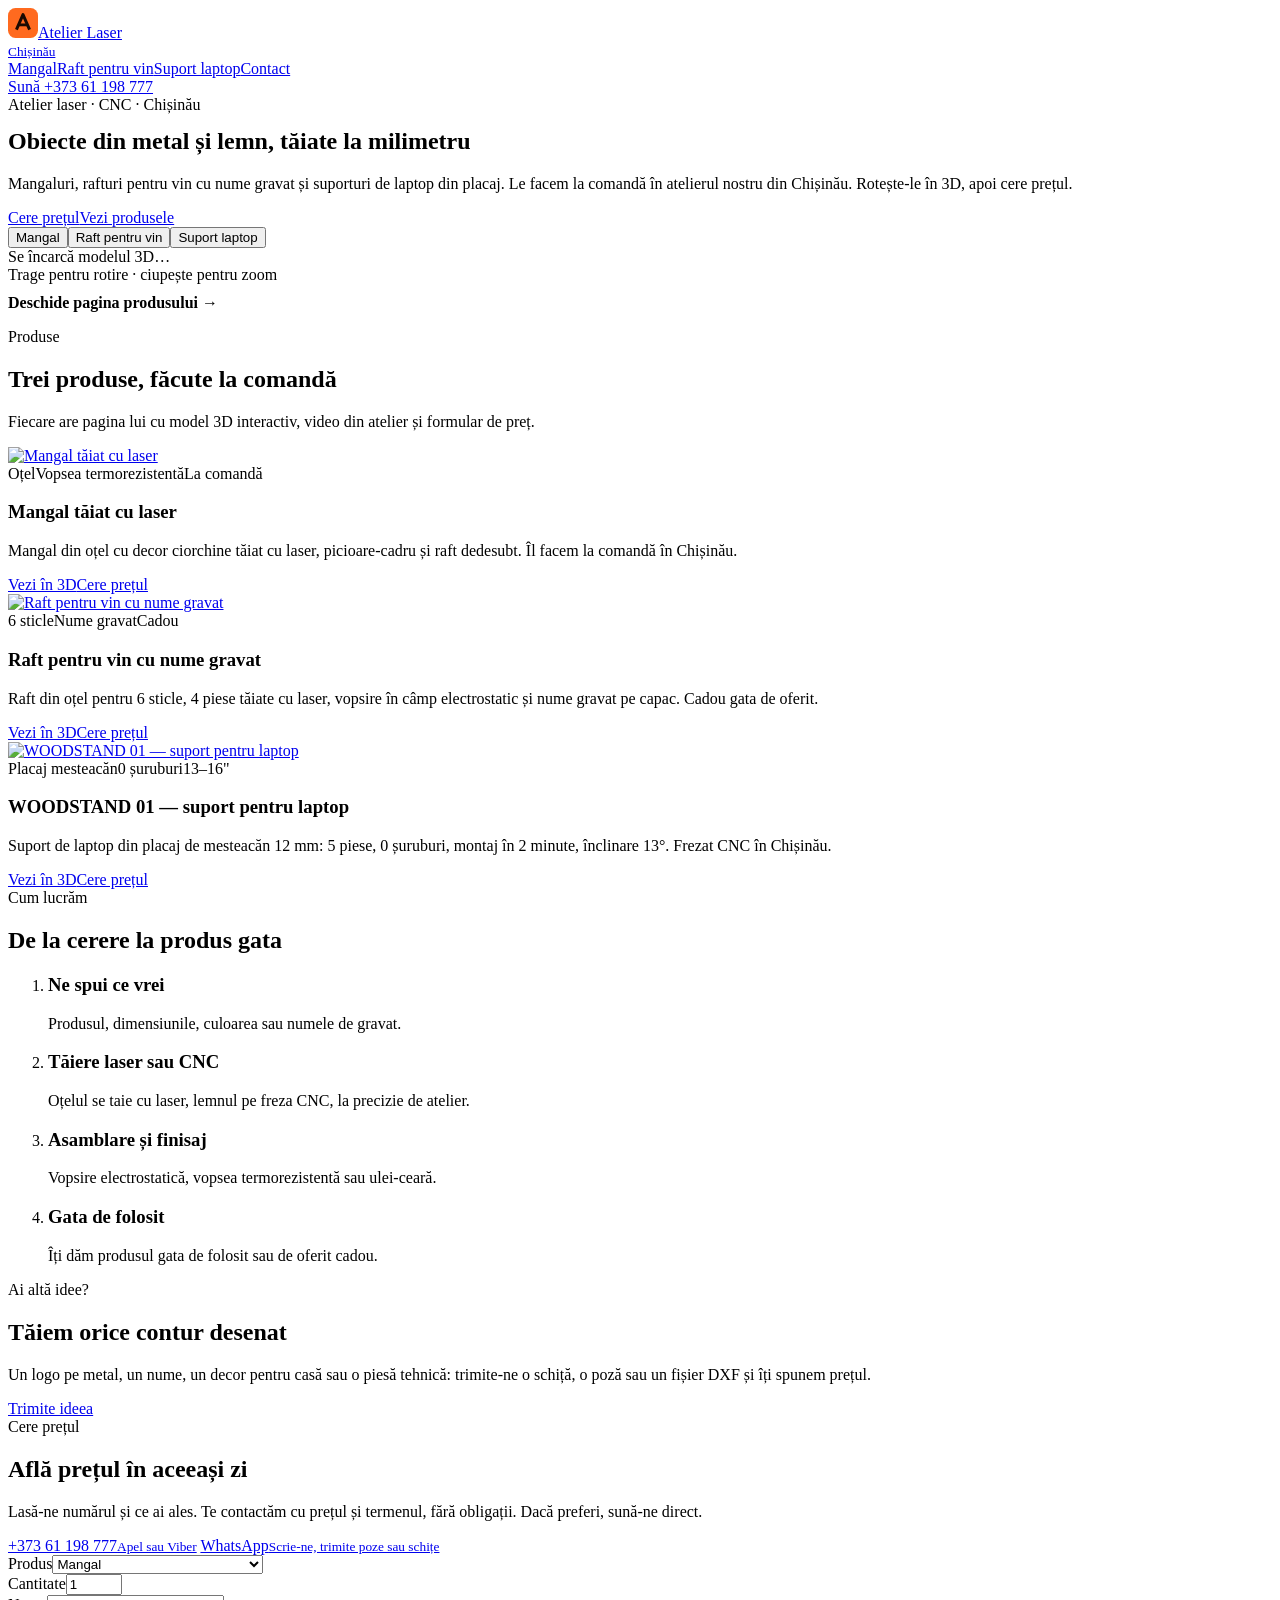
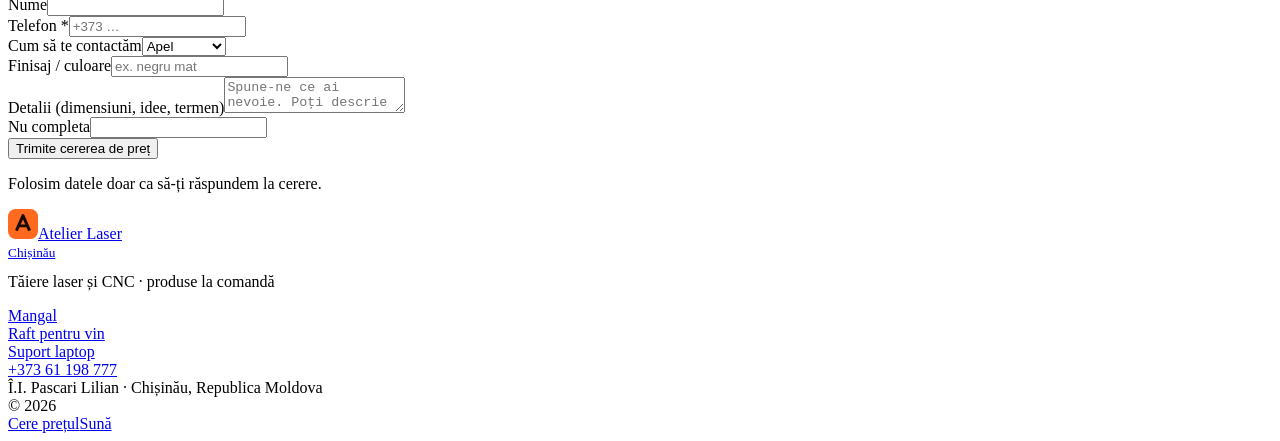
==== public/index.html @ 520b54d0 "Site de prezentare Atelier Laser cu modele 3D și formular „Cere prețul” - Pagini statice pentru Clou" ====
<!DOCTYPE html>
<html lang="ro">
<head>
<meta charset="utf-8">
<meta name="viewport" content="width=device-width, initial-scale=1, viewport-fit=cover">
<title>Atelier Laser Chișinău — mangaluri, rafturi pentru vin, suporturi de laptop la comandă</title>
<meta name="description" content="Atelier de tăiere laser și CNC în Chișinău: mangaluri din oțel, rafturi pentru vin cu nume gravat, suporturi de laptop din placaj. Vezi produsele în 3D și cere prețul.">
<link rel="canonical" href="/">
<meta property="og:type" content="website">
<meta property="og:locale" content="ro_MD">
<meta property="og:title" content="Atelier Laser Chișinău — mangaluri, rafturi pentru vin, suporturi de laptop la comandă">
<meta property="og:description" content="Atelier de tăiere laser și CNC în Chișinău: mangaluri din oțel, rafturi pentru vin cu nume gravat, suporturi de laptop din placaj. Vezi produsele în 3D și cere prețul.">
<meta property="og:url" content="/">
<meta property="og:image" content="/assets/img/og-home.jpg">
<meta name="twitter:card" content="summary_large_image">
<meta name="theme-color" content="#0e0e0f">
<link rel="icon" href="/favicon.svg" type="image/svg+xml">
<link rel="preconnect" href="https://fonts.googleapis.com"><link rel="preconnect" href="https://fonts.gstatic.com" crossorigin>
<link href="https://fonts.googleapis.com/css2?family=Archivo:wght@800&family=IBM+Plex+Sans:wght@400;500;600&display=swap" rel="stylesheet">
<link rel="stylesheet" href="/assets/css/site.css">
<script type="importmap">{"imports":{"three":"/assets/js/vendor/three.module.min.js","three/addons/controls/OrbitControls.js":"/assets/js/vendor/OrbitControls.js","three/addons/environments/RoomEnvironment.js":"/assets/js/vendor/RoomEnvironment.js"}}</script>
<script type="module" src="/assets/js/app.js"></script>
<script type="application/ld+json">{"@context": "https://schema.org", "@type": "LocalBusiness", "name": "Atelier Laser · Chișinău", "legalName": "Î.I. Pascari Lilian", "telephone": "+37361198777", "address": {"@type": "PostalAddress", "addressLocality": "Chișinău", "addressCountry": "MD"}, "description": "Tăiere laser și CNC: mangaluri, rafturi pentru vin cu nume gravat, suporturi de laptop din placaj, la comandă."}</script>
</head>
<body>
<header class="top"><div class="wrap">
  <a class="logo" href="/" aria-label="Atelier Laser Chișinău, pagina principală"><svg width="30" height="30" viewBox="0 0 32 32" aria-hidden="true"><rect width="32" height="32" rx="8" fill="#ff6a1f"/><path d="M9 23 16 7l7 16" fill="none" stroke="#1a0a02" stroke-width="3.2" stroke-linejoin="round"/><path d="M11.5 18h9" stroke="#1a0a02" stroke-width="3"/></svg><span>Atelier Laser<br><small>Chișinău</small></span></a>
  <nav class="nav" aria-label="Produse"><a href="/mangal/">Mangal</a><a href="/raft-vin/">Raft pentru vin</a><a href="/suport-laptop/">Suport laptop</a><a href="/#contact">Contact</a></nav>
  <a class="btn btn-ghost btn-sm call" href="tel:+37361198777">Sună +373 61 198 777</a>
</div></header>
<main>
<section class="hero"><div class="wrap hero-grid">
  <div>
    <span class="eyebrow">Atelier laser · CNC · Chișinău</span>
    <h1 style="margin-top:14px">Obiecte din metal și lemn, <span class="accent">tăiate la milimetru</span></h1>
    <p class="lead">Mangaluri, rafturi pentru vin cu nume gravat și suporturi de laptop din placaj. Le facem la comandă în atelierul nostru din Chișinău. Rotește-le în 3D, apoi cere prețul.</p>
    <div class="row"><a class="btn btn-primary" href="#cere-pret">Cere prețul</a><a class="btn btn-ghost" href="#produse">Vezi produsele</a></div>
  </div>
  <div>
    <div class="tabs" role="tablist" id="hero-tabs" aria-label="Alege produsul"><button type="button" role="tab" aria-selected="true" data-model="mangal" data-href="/mangal/">Mangal</button><button type="button" role="tab" aria-selected="false" data-model="raft-vin" data-href="/raft-vin/">Raft pentru vin</button><button type="button" role="tab" aria-selected="false" data-model="suport-laptop" data-href="/suport-laptop/">Suport laptop</button></div>
    <div class="viewer" data-viewer data-model="mangal" data-controls="#hero-controls" data-tabs="#hero-tabs"><div class="loading">Se încarcă modelul 3D…</div><span class="hint">Trage pentru rotire · ciupește pentru zoom</span></div><div class="controls" id="hero-controls"></div>
    <p style="margin-top:10px"><a id="hero-link" href="/mangal/" style="color:var(--accent);font-weight:600;text-decoration:none">Deschide pagina produsului →</a></p>
  </div>
</div></section>

<section id="produse"><div class="wrap">
  <div class="sec-head"><span class="eyebrow">Produse</span><h2>Trei produse, făcute la comandă</h2>
  <p class="lead">Fiecare are pagina lui cu model 3D interactiv, video din atelier și formular de preț.</p></div>
  <div class="cards"><article class="card">
  <a class="media" href="/mangal/"><img src="/assets/media/mangal-poster.jpg" alt="Mangal tăiat cu laser" loading="lazy" width="720" height="1280"></a>
  <div class="body"><div class="tags"><span class="tag">Oțel</span><span class="tag">Vopsea termorezistentă</span><span class="tag">La comandă</span></div>
  <h3>Mangal tăiat cu laser</h3><p style="color:var(--muted)">Mangal din oțel cu decor ciorchine tăiat cu laser, picioare-cadru și raft dedesubt. Îl facem la comandă în Chișinău.</p>
  <div class="row"><a class="btn btn-ghost btn-sm" href="/mangal/">Vezi în 3D</a><a class="btn btn-primary btn-sm" href="#cere-pret" data-quote="Mangal">Cere prețul</a></div></div>
</article><article class="card">
  <a class="media" href="/raft-vin/"><img src="/assets/media/raft-vin-poster.jpg" alt="Raft pentru vin cu nume gravat" loading="lazy" width="720" height="1280"></a>
  <div class="body"><div class="tags"><span class="tag">6 sticle</span><span class="tag">Nume gravat</span><span class="tag">Cadou</span></div>
  <h3>Raft pentru vin cu nume gravat</h3><p style="color:var(--muted)">Raft din oțel pentru 6 sticle, 4 piese tăiate cu laser, vopsire în câmp electrostatic și nume gravat pe capac. Cadou gata de oferit.</p>
  <div class="row"><a class="btn btn-ghost btn-sm" href="/raft-vin/">Vezi în 3D</a><a class="btn btn-primary btn-sm" href="#cere-pret" data-quote="Raft pentru vin">Cere prețul</a></div></div>
</article><article class="card">
  <a class="media" href="/suport-laptop/"><img src="/assets/media/suport-laptop-poster.jpg" alt="WOODSTAND 01 — suport pentru laptop" loading="lazy" width="720" height="1280"></a>
  <div class="body"><div class="tags"><span class="tag">Placaj mesteacăn</span><span class="tag">0 șuruburi</span><span class="tag">13–16"</span></div>
  <h3>WOODSTAND 01 — suport pentru laptop</h3><p style="color:var(--muted)">Suport de laptop din placaj de mesteacăn 12 mm: 5 piese, 0 șuruburi, montaj în 2 minute, înclinare 13°. Frezat CNC în Chișinău.</p>
  <div class="row"><a class="btn btn-ghost btn-sm" href="/suport-laptop/">Vezi în 3D</a><a class="btn btn-primary btn-sm" href="#cere-pret" data-quote="Suport laptop WOODSTAND 01">Cere prețul</a></div></div>
</article></div>
</div></section>

<section class="band"><div class="wrap">
  <div class="sec-head"><span class="eyebrow">Cum lucrăm</span><h2>De la cerere la produs gata</h2></div>
  <ol class="steps">
    <li><h3>Ne spui ce vrei</h3><p>Produsul, dimensiunile, culoarea sau numele de gravat.</p></li>
    <li><h3>Tăiere laser sau CNC</h3><p>Oțelul se taie cu laser, lemnul pe freza CNC, la precizie de atelier.</p></li>
    <li><h3>Asamblare și finisaj</h3><p>Vopsire electrostatică, vopsea termorezistentă sau ulei-ceară.</p></li>
    <li><h3>Gata de folosit</h3><p>Îți dăm produsul gata de folosit sau de oferit cadou.</p></li>
  </ol>
</div></section>

<section><div class="wrap split" style="grid-template-columns:1fr auto">
  <div class="sec-head" style="margin:0"><span class="eyebrow">Ai altă idee?</span><h2>Tăiem orice contur desenat</h2>
  <p class="lead">Un logo pe metal, un nume, un decor pentru casă sau o piesă tehnică: trimite-ne o schiță, o poză sau un fișier DXF și îți spunem prețul.</p></div>
  <a class="btn btn-primary" href="#cere-pret" data-quote="Altă comandă">Trimite ideea</a>
</div></section>
</main>
<div id="contact"></div>
<section id="cere-pret" class="band"><div class="wrap quote">
  <div class="sec-head">
    <span class="eyebrow">Cere prețul</span>
    <h2>Află prețul în aceeași zi</h2>
    <p class="lead">Lasă-ne numărul și ce ai ales. Te contactăm cu prețul și termenul, fără obligații. Dacă preferi, sună-ne direct.</p>
    <div class="contact-list">
      <a href="tel:+37361198777">+373 61 198 777<small>Apel sau Viber</small></a>
      <a href="https://wa.me/37361198777" rel="noopener">WhatsApp<small>Scrie-ne, trimite poze sau schițe</small></a>
    </div>
  </div>
  <form class="q" novalidate>
    <div class="f-row">
      <div class="field"><label for="f-produs">Produs</label><select id="f-produs" name="produs"><option selected>Mangal</option><option>Raft pentru vin</option><option>Suport laptop WOODSTAND 01</option><option>Altă comandă</option></select></div>
      <div class="field"><label for="f-cant">Cantitate</label><input id="f-cant" name="cantitate" type="number" min="1" max="999" value="1" inputmode="numeric"></div>
    </div>
    <div class="f-row">
      <div class="field"><label for="f-nume">Nume</label><input id="f-nume" name="nume" autocomplete="name" maxlength="80"></div>
      <div class="field"><label for="f-tel">Telefon *</label><input id="f-tel" name="telefon" type="tel" autocomplete="tel" required maxlength="30" placeholder="+373 …"></div>
    </div>
    <div class="f-row">
      <div class="field"><label for="f-contact">Cum să te contactăm</label><select id="f-contact" name="contact"><option>Apel</option><option>Viber</option><option>WhatsApp</option><option>Telegram</option></select></div>
      <div class="field"><label for="f-fin">Finisaj / culoare</label><input id="f-fin" name="finisaj" maxlength="60" placeholder="ex. negru mat"></div>
    </div>
    <div class="field" data-only="raft-vin" hidden><label for="f-gr">Text gravat pe capac</label><input id="f-gr" name="gravura" maxlength="40" placeholder="ex. ANDREI"></div>
    <div class="field"><label for="f-det">Detalii (dimensiuni, idee, termen)</label><textarea id="f-det" name="detalii" maxlength="1500" placeholder="Spune-ne ce ai nevoie. Poți descrie dimensiunile sau ideea."></textarea></div>
    <div class="hp" aria-hidden="true"><label for="f-web">Nu completa</label><input id="f-web" name="website" tabindex="-1" autocomplete="off"></div>
    <button class="btn btn-primary" type="submit">Trimite cererea de preț</button>
    <p class="status" role="status" aria-live="polite"></p>
    <p class="note">Folosim datele doar ca să-ți răspundem la cerere.</p>
  </form>
</div></section>
<footer><div class="wrap">
  <div><a class="logo" href="/"><svg width="30" height="30" viewBox="0 0 32 32" aria-hidden="true"><rect width="32" height="32" rx="8" fill="#ff6a1f"/><path d="M9 23 16 7l7 16" fill="none" stroke="#1a0a02" stroke-width="3.2" stroke-linejoin="round"/><path d="M11.5 18h9" stroke="#1a0a02" stroke-width="3"/></svg><span>Atelier Laser<br><small>Chișinău</small></span></a>
  <p style="margin-top:12px">Tăiere laser și CNC · produse la comandă</p></div>
  <div><a href="/mangal/">Mangal</a><br><a href="/raft-vin/">Raft pentru vin</a><br><a href="/suport-laptop/">Suport laptop</a><br></div>
  <div><a href="tel:+37361198777">+373 61 198 777</a><br>Î.I. Pascari Lilian · Chișinău, Republica Moldova<br>© <span data-year>2026</span></div>
</div></footer>
<div class="mbar"><a class="btn btn-primary" href="#cere-pret">Cere prețul</a><a class="btn btn-ghost" href="tel:+37361198777">Sună</a></div>
</body></html>
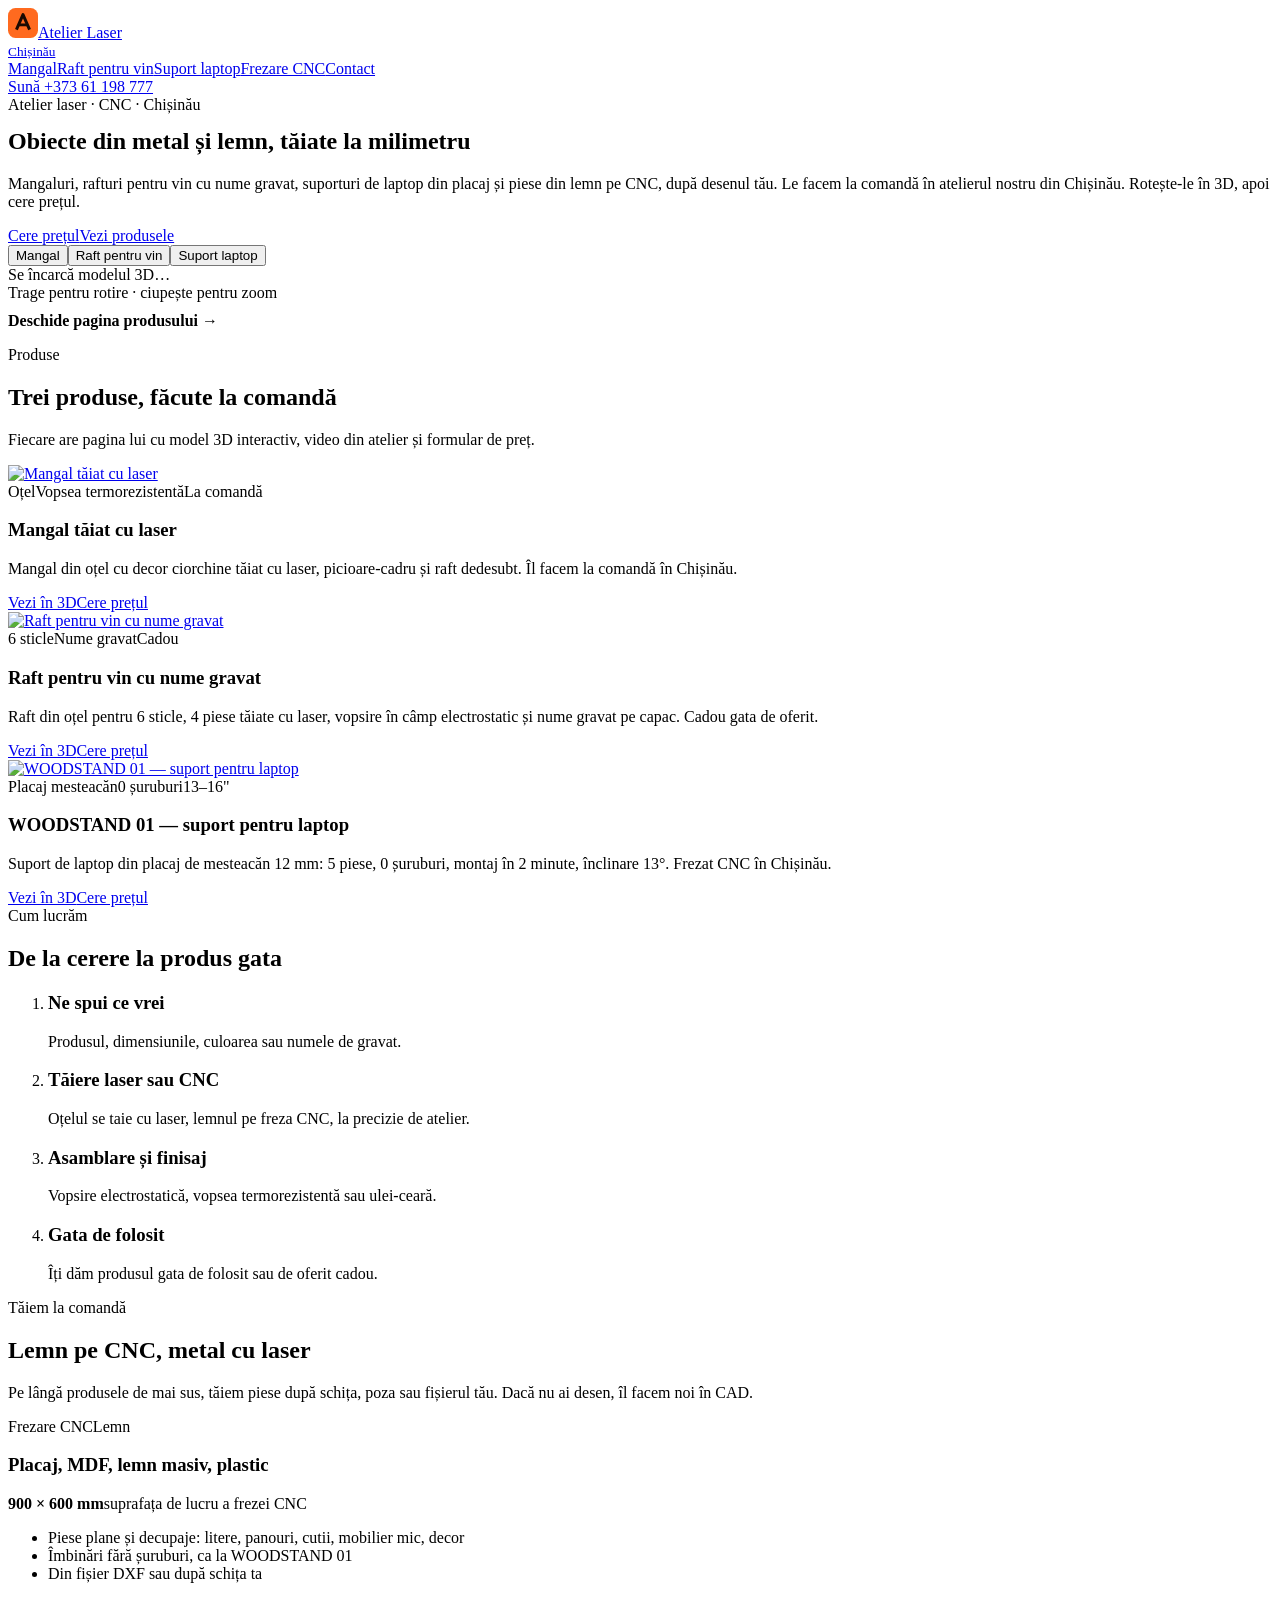
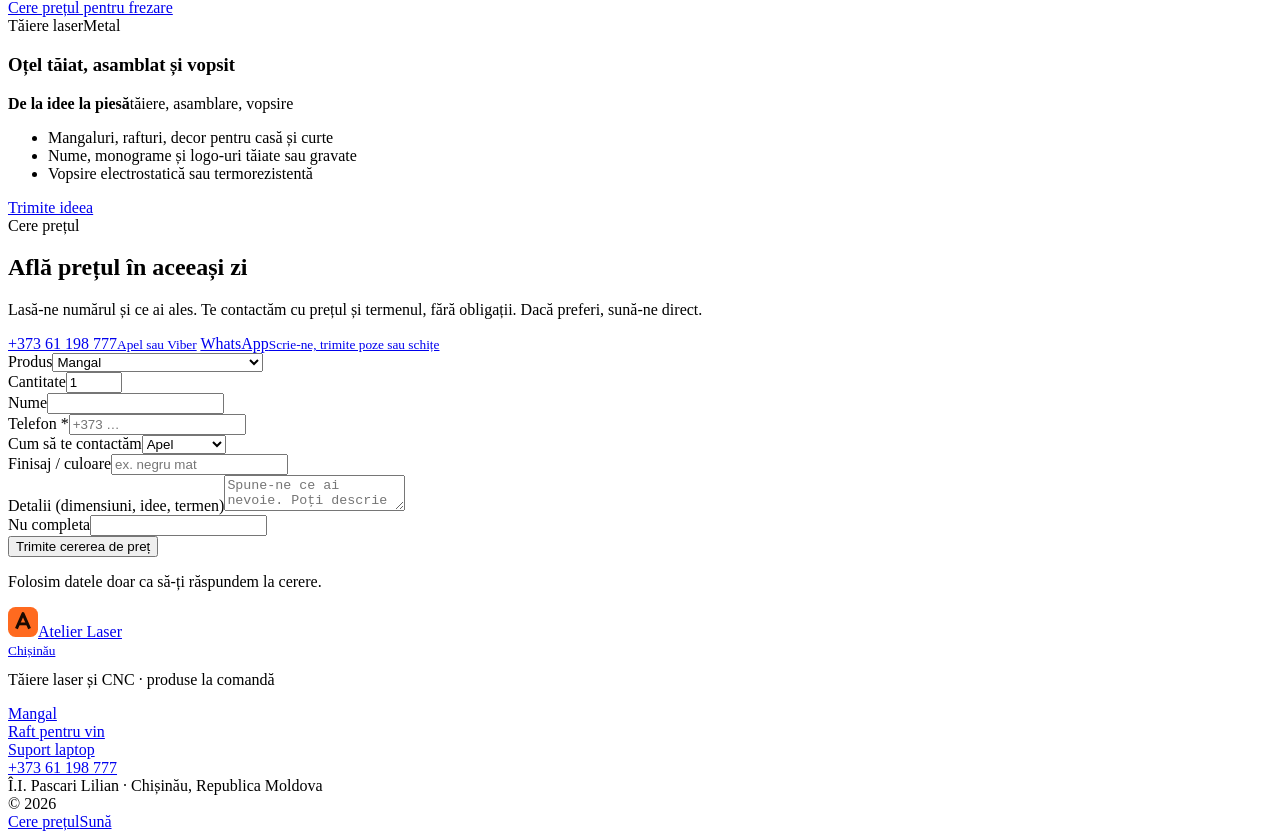
==== commit 822a5f0a: "Adaugă serviciul de frezare CNC lemn (900 × 600 mm) - Secțiune nouă „Tăiem la comandă” pe pagina pri" ====
--- a/public/index.html
+++ b/public/index.html
@@ -4,12 +4,12 @@
 <meta charset="utf-8">
 <meta name="viewport" content="width=device-width, initial-scale=1, viewport-fit=cover">
 <title>Atelier Laser Chișinău — mangaluri, rafturi pentru vin, suporturi de laptop la comandă</title>
-<meta name="description" content="Atelier de tăiere laser și CNC în Chișinău: mangaluri din oțel, rafturi pentru vin cu nume gravat, suporturi de laptop din placaj. Vezi produsele în 3D și cere prețul.">
+<meta name="description" content="Atelier de tăiere laser și frezare CNC în Chișinău: mangaluri din oțel, rafturi pentru vin cu nume gravat, suporturi de laptop din placaj, piese din lemn pe CNC până la 900 × 600 mm. Cere prețul.">
 <link rel="canonical" href="/">
 <meta property="og:type" content="website">
 <meta property="og:locale" content="ro_MD">
 <meta property="og:title" content="Atelier Laser Chișinău — mangaluri, rafturi pentru vin, suporturi de laptop la comandă">
-<meta property="og:description" content="Atelier de tăiere laser și CNC în Chișinău: mangaluri din oțel, rafturi pentru vin cu nume gravat, suporturi de laptop din placaj. Vezi produsele în 3D și cere prețul.">
+<meta property="og:description" content="Atelier de tăiere laser și frezare CNC în Chișinău: mangaluri din oțel, rafturi pentru vin cu nume gravat, suporturi de laptop din placaj, piese din lemn pe CNC până la 900 × 600 mm. Cere prețul.">
 <meta property="og:url" content="/">
 <meta property="og:image" content="/assets/img/og-home.jpg">
 <meta name="twitter:card" content="summary_large_image">
@@ -20,12 +20,12 @@
 <link rel="stylesheet" href="/assets/css/site.css">
 <script type="importmap">{"imports":{"three":"/assets/js/vendor/three.module.min.js","three/addons/controls/OrbitControls.js":"/assets/js/vendor/OrbitControls.js","three/addons/environments/RoomEnvironment.js":"/assets/js/vendor/RoomEnvironment.js"}}</script>
 <script type="module" src="/assets/js/app.js"></script>
-<script type="application/ld+json">{"@context": "https://schema.org", "@type": "LocalBusiness", "name": "Atelier Laser · Chișinău", "legalName": "Î.I. Pascari Lilian", "telephone": "+37361198777", "address": {"@type": "PostalAddress", "addressLocality": "Chișinău", "addressCountry": "MD"}, "description": "Tăiere laser și CNC: mangaluri, rafturi pentru vin cu nume gravat, suporturi de laptop din placaj, la comandă."}</script>
+<script type="application/ld+json">{"@context": "https://schema.org", "@type": "LocalBusiness", "name": "Atelier Laser · Chișinău", "legalName": "Î.I. Pascari Lilian", "telephone": "+37361198777", "address": {"@type": "PostalAddress", "addressLocality": "Chișinău", "addressCountry": "MD"}, "description": "Tăiere laser și frezare CNC în Chișinău: mangaluri, rafturi pentru vin cu nume gravat, suporturi de laptop din placaj, piese din lemn pe CNC până la 900 × 600 mm, la comandă."}</script>
 </head>
 <body>
 <header class="top"><div class="wrap">
   <a class="logo" href="/" aria-label="Atelier Laser Chișinău, pagina principală"><svg width="30" height="30" viewBox="0 0 32 32" aria-hidden="true"><rect width="32" height="32" rx="8" fill="#ff6a1f"/><path d="M9 23 16 7l7 16" fill="none" stroke="#1a0a02" stroke-width="3.2" stroke-linejoin="round"/><path d="M11.5 18h9" stroke="#1a0a02" stroke-width="3"/></svg><span>Atelier Laser<br><small>Chișinău</small></span></a>
-  <nav class="nav" aria-label="Produse"><a href="/mangal/">Mangal</a><a href="/raft-vin/">Raft pentru vin</a><a href="/suport-laptop/">Suport laptop</a><a href="/#contact">Contact</a></nav>
+  <nav class="nav" aria-label="Produse"><a href="/mangal/">Mangal</a><a href="/raft-vin/">Raft pentru vin</a><a href="/suport-laptop/">Suport laptop</a><a href="/#servicii">Frezare CNC</a><a href="/#contact">Contact</a></nav>
   <a class="btn btn-ghost btn-sm call" href="tel:+37361198777">Sună +373 61 198 777</a>
 </div></header>
 <main>
@@ -33,7 +33,7 @@
   <div>
     <span class="eyebrow">Atelier laser · CNC · Chișinău</span>
     <h1 style="margin-top:14px">Obiecte din metal și lemn, <span class="accent">tăiate la milimetru</span></h1>
-    <p class="lead">Mangaluri, rafturi pentru vin cu nume gravat și suporturi de laptop din placaj. Le facem la comandă în atelierul nostru din Chișinău. Rotește-le în 3D, apoi cere prețul.</p>
+    <p class="lead">Mangaluri, rafturi pentru vin cu nume gravat, suporturi de laptop din placaj și piese din lemn pe CNC, după desenul tău. Le facem la comandă în atelierul nostru din Chișinău. Rotește-le în 3D, apoi cere prețul.</p>
     <div class="row"><a class="btn btn-primary" href="#cere-pret">Cere prețul</a><a class="btn btn-ghost" href="#produse">Vezi produsele</a></div>
   </div>
   <div>
@@ -74,10 +74,25 @@
   </ol>
 </div></section>
 
-<section><div class="wrap split" style="grid-template-columns:1fr auto">
-  <div class="sec-head" style="margin:0"><span class="eyebrow">Ai altă idee?</span><h2>Tăiem orice contur desenat</h2>
-  <p class="lead">Un logo pe metal, un nume, un decor pentru casă sau o piesă tehnică: trimite-ne o schiță, o poză sau un fișier DXF și îți spunem prețul.</p></div>
-  <a class="btn btn-primary" href="#cere-pret" data-quote="Altă comandă">Trimite ideea</a>
+<section id="servicii"><div class="wrap">
+  <div class="sec-head"><span class="eyebrow">Tăiem la comandă</span><h2>Lemn pe CNC, metal cu laser</h2>
+  <p class="lead">Pe lângă produsele de mai sus, tăiem piese după schița, poza sau fișierul tău. Dacă nu ai desen, îl facem noi în CAD.</p></div>
+  <div class="svc">
+    <article class="card"><div class="body">
+      <div class="tags"><span class="tag">Frezare CNC</span><span class="tag">Lemn</span></div>
+      <h3>Placaj, MDF, lemn masiv, plastic</h3>
+      <div class="fact"><b>900 × 600 mm</b><span>suprafața de lucru a frezei CNC</span></div>
+      <ul class="list"><li>Piese plane și decupaje: litere, panouri, cutii, mobilier mic, decor</li><li>Îmbinări fără șuruburi, ca la WOODSTAND 01</li><li>Din fișier DXF sau după schița ta</li></ul>
+      <div class="row"><a class="btn btn-primary btn-sm" href="#cere-pret" data-quote="Frezare CNC lemn">Cere prețul pentru frezare</a></div>
+    </div></article>
+    <article class="card"><div class="body">
+      <div class="tags"><span class="tag">Tăiere laser</span><span class="tag">Metal</span></div>
+      <h3>Oțel tăiat, asamblat și vopsit</h3>
+      <div class="fact"><b>De la idee la piesă</b><span>tăiere, asamblare, vopsire</span></div>
+      <ul class="list"><li>Mangaluri, rafturi, decor pentru casă și curte</li><li>Nume, monograme și logo-uri tăiate sau gravate</li><li>Vopsire electrostatică sau termorezistentă</li></ul>
+      <div class="row"><a class="btn btn-ghost btn-sm" href="#cere-pret" data-quote="Altă comandă">Trimite ideea</a></div>
+    </div></article>
+  </div>
 </div></section>
 </main>
 <div id="contact"></div>
@@ -93,7 +108,7 @@
   </div>
   <form class="q" novalidate>
     <div class="f-row">
-      <div class="field"><label for="f-produs">Produs</label><select id="f-produs" name="produs"><option selected>Mangal</option><option>Raft pentru vin</option><option>Suport laptop WOODSTAND 01</option><option>Altă comandă</option></select></div>
+      <div class="field"><label for="f-produs">Produs</label><select id="f-produs" name="produs"><option selected>Mangal</option><option>Raft pentru vin</option><option>Suport laptop WOODSTAND 01</option><option>Frezare CNC lemn</option><option>Altă comandă</option></select></div>
       <div class="field"><label for="f-cant">Cantitate</label><input id="f-cant" name="cantitate" type="number" min="1" max="999" value="1" inputmode="numeric"></div>
     </div>
     <div class="f-row">
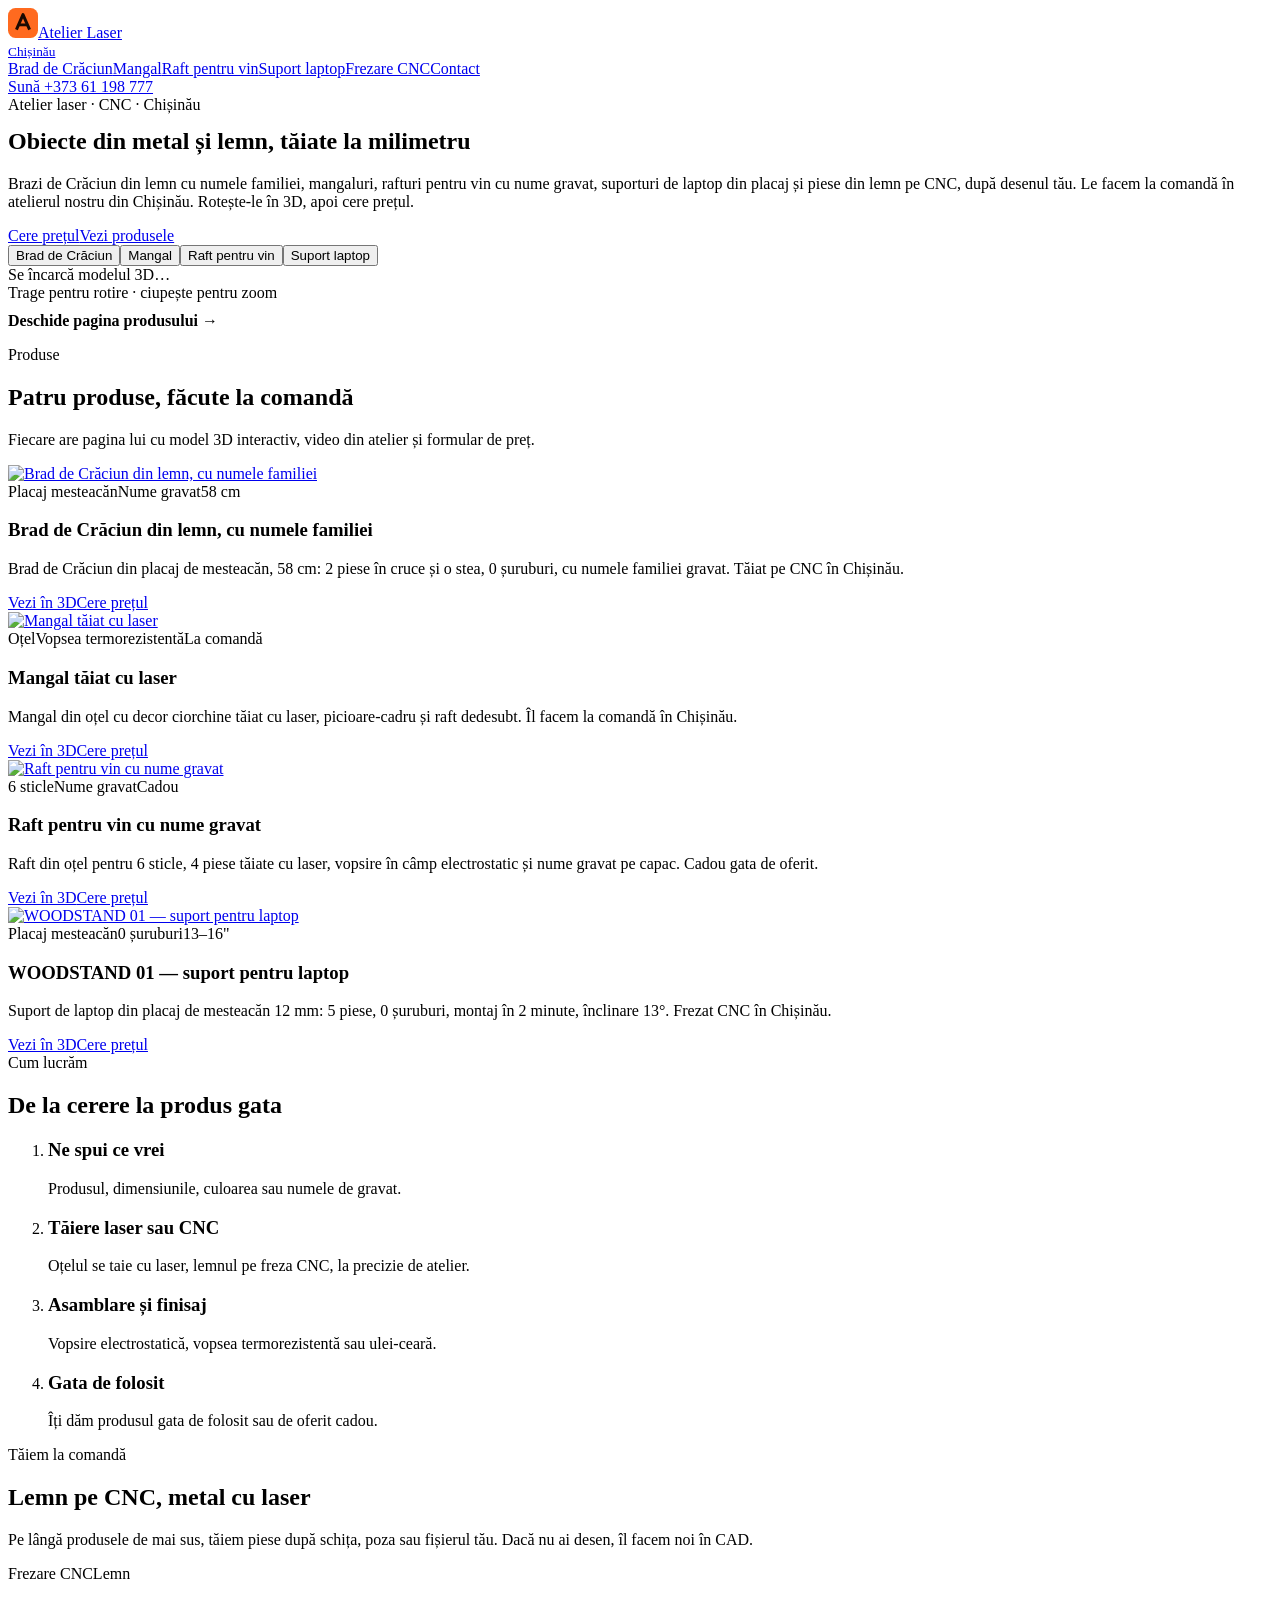
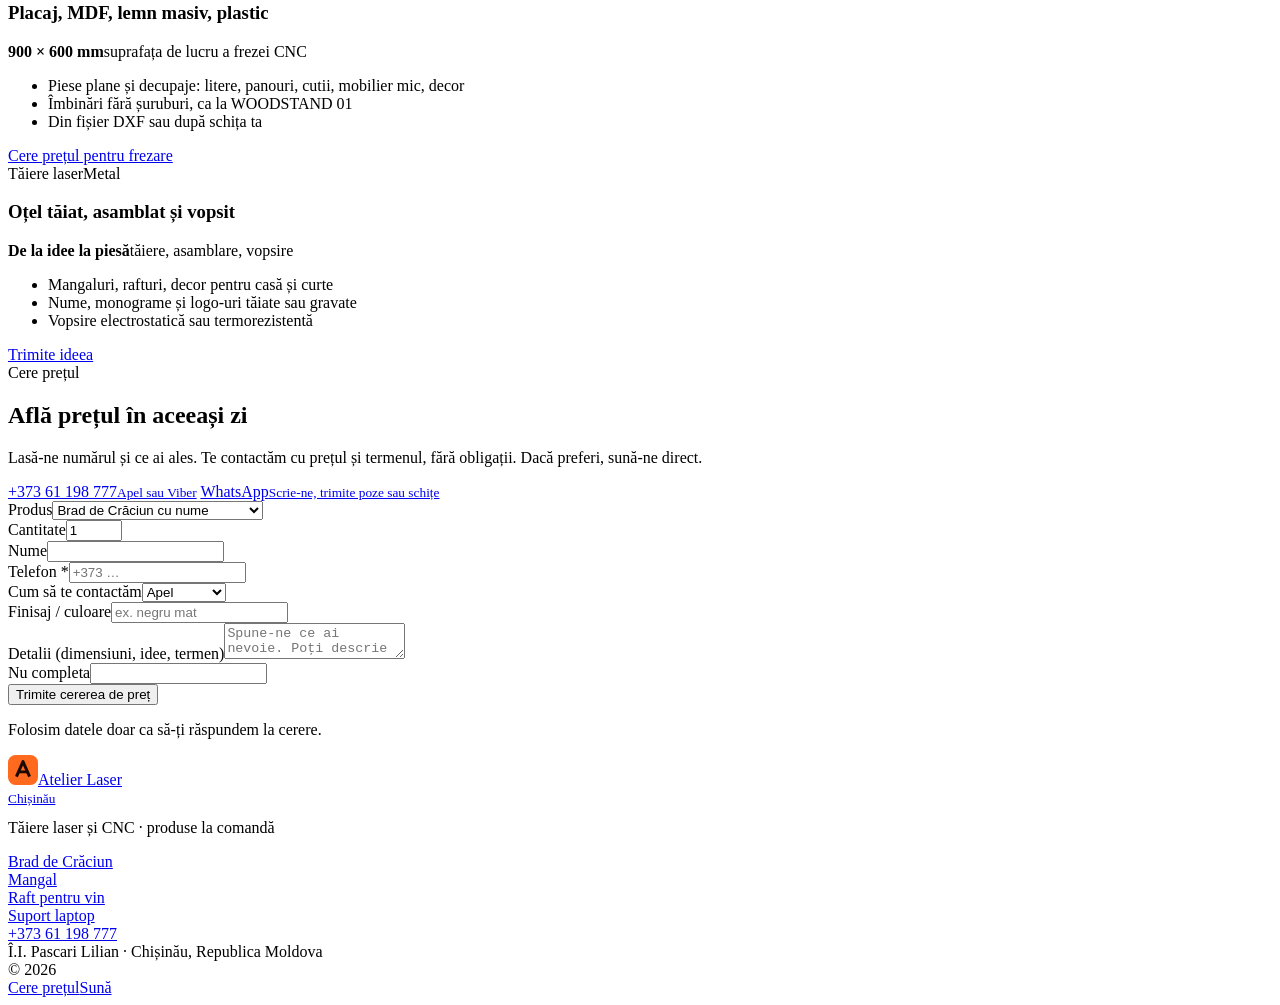
==== commit a6062c17: "Adaugă bradul de Crăciun cu nume gravat (/brad-craciun/) - Pagină nouă cu model 3D din contururile r" ====
--- a/public/index.html
+++ b/public/index.html
@@ -3,13 +3,13 @@
 <head>
 <meta charset="utf-8">
 <meta name="viewport" content="width=device-width, initial-scale=1, viewport-fit=cover">
-<title>Atelier Laser Chișinău — mangaluri, rafturi pentru vin, suporturi de laptop la comandă</title>
-<meta name="description" content="Atelier de tăiere laser și frezare CNC în Chișinău: mangaluri din oțel, rafturi pentru vin cu nume gravat, suporturi de laptop din placaj, piese din lemn pe CNC până la 900 × 600 mm. Cere prețul.">
+<title>Atelier Laser Chișinău — brazi de Crăciun cu nume, mangaluri, rafturi pentru vin, la comandă</title>
+<meta name="description" content="Atelier de tăiere laser și frezare CNC în Chișinău: brazi de Crăciun din lemn cu numele familiei, mangaluri din oțel, rafturi pentru vin cu nume gravat, suporturi de laptop din placaj, piese din lemn pe CNC până la 900 × 600 mm. Cere prețul.">
 <link rel="canonical" href="/">
 <meta property="og:type" content="website">
 <meta property="og:locale" content="ro_MD">
-<meta property="og:title" content="Atelier Laser Chișinău — mangaluri, rafturi pentru vin, suporturi de laptop la comandă">
-<meta property="og:description" content="Atelier de tăiere laser și frezare CNC în Chișinău: mangaluri din oțel, rafturi pentru vin cu nume gravat, suporturi de laptop din placaj, piese din lemn pe CNC până la 900 × 600 mm. Cere prețul.">
+<meta property="og:title" content="Atelier Laser Chișinău — brazi de Crăciun cu nume, mangaluri, rafturi pentru vin, la comandă">
+<meta property="og:description" content="Atelier de tăiere laser și frezare CNC în Chișinău: brazi de Crăciun din lemn cu numele familiei, mangaluri din oțel, rafturi pentru vin cu nume gravat, suporturi de laptop din placaj, piese din lemn pe CNC până la 900 × 600 mm. Cere prețul.">
 <meta property="og:url" content="/">
 <meta property="og:image" content="/assets/img/og-home.jpg">
 <meta name="twitter:card" content="summary_large_image">
@@ -20,12 +20,12 @@
 <link rel="stylesheet" href="/assets/css/site.css">
 <script type="importmap">{"imports":{"three":"/assets/js/vendor/three.module.min.js","three/addons/controls/OrbitControls.js":"/assets/js/vendor/OrbitControls.js","three/addons/environments/RoomEnvironment.js":"/assets/js/vendor/RoomEnvironment.js"}}</script>
 <script type="module" src="/assets/js/app.js"></script>
-<script type="application/ld+json">{"@context": "https://schema.org", "@type": "LocalBusiness", "name": "Atelier Laser · Chișinău", "legalName": "Î.I. Pascari Lilian", "telephone": "+37361198777", "address": {"@type": "PostalAddress", "addressLocality": "Chișinău", "addressCountry": "MD"}, "description": "Tăiere laser și frezare CNC în Chișinău: mangaluri, rafturi pentru vin cu nume gravat, suporturi de laptop din placaj, piese din lemn pe CNC până la 900 × 600 mm, la comandă."}</script>
+<script type="application/ld+json">{"@context": "https://schema.org", "@type": "LocalBusiness", "name": "Atelier Laser · Chișinău", "legalName": "Î.I. Pascari Lilian", "telephone": "+37361198777", "address": {"@type": "PostalAddress", "addressLocality": "Chișinău", "addressCountry": "MD"}, "description": "Tăiere laser și frezare CNC în Chișinău: brazi de Crăciun din lemn cu nume gravat, mangaluri, rafturi pentru vin cu nume gravat, suporturi de laptop din placaj, piese din lemn pe CNC până la 900 × 600 mm, la comandă."}</script>
 </head>
 <body>
 <header class="top"><div class="wrap">
   <a class="logo" href="/" aria-label="Atelier Laser Chișinău, pagina principală"><svg width="30" height="30" viewBox="0 0 32 32" aria-hidden="true"><rect width="32" height="32" rx="8" fill="#ff6a1f"/><path d="M9 23 16 7l7 16" fill="none" stroke="#1a0a02" stroke-width="3.2" stroke-linejoin="round"/><path d="M11.5 18h9" stroke="#1a0a02" stroke-width="3"/></svg><span>Atelier Laser<br><small>Chișinău</small></span></a>
-  <nav class="nav" aria-label="Produse"><a href="/mangal/">Mangal</a><a href="/raft-vin/">Raft pentru vin</a><a href="/suport-laptop/">Suport laptop</a><a href="/#servicii">Frezare CNC</a><a href="/#contact">Contact</a></nav>
+  <nav class="nav" aria-label="Produse"><a href="/brad-craciun/">Brad de Crăciun</a><a href="/mangal/">Mangal</a><a href="/raft-vin/">Raft pentru vin</a><a href="/suport-laptop/">Suport laptop</a><a href="/#servicii">Frezare CNC</a><a href="/#contact">Contact</a></nav>
   <a class="btn btn-ghost btn-sm call" href="tel:+37361198777">Sună +373 61 198 777</a>
 </div></header>
 <main>
@@ -33,20 +33,25 @@
   <div>
     <span class="eyebrow">Atelier laser · CNC · Chișinău</span>
     <h1 style="margin-top:14px">Obiecte din metal și lemn, <span class="accent">tăiate la milimetru</span></h1>
-    <p class="lead">Mangaluri, rafturi pentru vin cu nume gravat, suporturi de laptop din placaj și piese din lemn pe CNC, după desenul tău. Le facem la comandă în atelierul nostru din Chișinău. Rotește-le în 3D, apoi cere prețul.</p>
+    <p class="lead">Brazi de Crăciun din lemn cu numele familiei, mangaluri, rafturi pentru vin cu nume gravat, suporturi de laptop din placaj și piese din lemn pe CNC, după desenul tău. Le facem la comandă în atelierul nostru din Chișinău. Rotește-le în 3D, apoi cere prețul.</p>
     <div class="row"><a class="btn btn-primary" href="#cere-pret">Cere prețul</a><a class="btn btn-ghost" href="#produse">Vezi produsele</a></div>
   </div>
   <div>
-    <div class="tabs" role="tablist" id="hero-tabs" aria-label="Alege produsul"><button type="button" role="tab" aria-selected="true" data-model="mangal" data-href="/mangal/">Mangal</button><button type="button" role="tab" aria-selected="false" data-model="raft-vin" data-href="/raft-vin/">Raft pentru vin</button><button type="button" role="tab" aria-selected="false" data-model="suport-laptop" data-href="/suport-laptop/">Suport laptop</button></div>
-    <div class="viewer" data-viewer data-model="mangal" data-controls="#hero-controls" data-tabs="#hero-tabs"><div class="loading">Se încarcă modelul 3D…</div><span class="hint">Trage pentru rotire · ciupește pentru zoom</span></div><div class="controls" id="hero-controls"></div>
-    <p style="margin-top:10px"><a id="hero-link" href="/mangal/" style="color:var(--accent);font-weight:600;text-decoration:none">Deschide pagina produsului →</a></p>
+    <div class="tabs" role="tablist" id="hero-tabs" aria-label="Alege produsul"><button type="button" role="tab" aria-selected="true" data-model="brad-craciun" data-href="/brad-craciun/">Brad de Crăciun</button><button type="button" role="tab" aria-selected="false" data-model="mangal" data-href="/mangal/">Mangal</button><button type="button" role="tab" aria-selected="false" data-model="raft-vin" data-href="/raft-vin/">Raft pentru vin</button><button type="button" role="tab" aria-selected="false" data-model="suport-laptop" data-href="/suport-laptop/">Suport laptop</button></div>
+    <div class="viewer" data-viewer data-model="brad-craciun" data-controls="#hero-controls" data-tabs="#hero-tabs"><div class="loading">Se încarcă modelul 3D…</div><span class="hint">Trage pentru rotire · ciupește pentru zoom</span></div><div class="controls" id="hero-controls"></div>
+    <p style="margin-top:10px"><a id="hero-link" href="/brad-craciun/" style="color:var(--accent);font-weight:600;text-decoration:none">Deschide pagina produsului →</a></p>
   </div>
 </div></section>
 
 <section id="produse"><div class="wrap">
-  <div class="sec-head"><span class="eyebrow">Produse</span><h2>Trei produse, făcute la comandă</h2>
+  <div class="sec-head"><span class="eyebrow">Produse</span><h2>Patru produse, făcute la comandă</h2>
   <p class="lead">Fiecare are pagina lui cu model 3D interactiv, video din atelier și formular de preț.</p></div>
   <div class="cards"><article class="card">
+  <a class="media" href="/brad-craciun/"><img src="/assets/media/brad-craciun-poster.jpg" alt="Brad de Crăciun din lemn, cu numele familiei" loading="lazy" width="720" height="1280"></a>
+  <div class="body"><div class="tags"><span class="tag">Placaj mesteacăn</span><span class="tag">Nume gravat</span><span class="tag">58 cm</span></div>
+  <h3>Brad de Crăciun din lemn, cu numele familiei</h3><p style="color:var(--muted)">Brad de Crăciun din placaj de mesteacăn, 58 cm: 2 piese în cruce și o stea, 0 șuruburi, cu numele familiei gravat. Tăiat pe CNC în Chișinău.</p>
+  <div class="row"><a class="btn btn-ghost btn-sm" href="/brad-craciun/">Vezi în 3D</a><a class="btn btn-primary btn-sm" href="#cere-pret" data-quote="Brad de Crăciun cu nume">Cere prețul</a></div></div>
+</article><article class="card">
   <a class="media" href="/mangal/"><img src="/assets/media/mangal-poster.jpg" alt="Mangal tăiat cu laser" loading="lazy" width="720" height="1280"></a>
   <div class="body"><div class="tags"><span class="tag">Oțel</span><span class="tag">Vopsea termorezistentă</span><span class="tag">La comandă</span></div>
   <h3>Mangal tăiat cu laser</h3><p style="color:var(--muted)">Mangal din oțel cu decor ciorchine tăiat cu laser, picioare-cadru și raft dedesubt. Îl facem la comandă în Chișinău.</p>
@@ -108,7 +113,7 @@
   </div>
   <form class="q" novalidate>
     <div class="f-row">
-      <div class="field"><label for="f-produs">Produs</label><select id="f-produs" name="produs"><option selected>Mangal</option><option>Raft pentru vin</option><option>Suport laptop WOODSTAND 01</option><option>Frezare CNC lemn</option><option>Altă comandă</option></select></div>
+      <div class="field"><label for="f-produs">Produs</label><select id="f-produs" name="produs"><option selected data-engrave>Brad de Crăciun cu nume</option><option>Mangal</option><option data-engrave>Raft pentru vin</option><option>Suport laptop WOODSTAND 01</option><option>Frezare CNC lemn</option><option>Altă comandă</option></select></div>
       <div class="field"><label for="f-cant">Cantitate</label><input id="f-cant" name="cantitate" type="number" min="1" max="999" value="1" inputmode="numeric"></div>
     </div>
     <div class="f-row">
@@ -119,7 +124,7 @@
       <div class="field"><label for="f-contact">Cum să te contactăm</label><select id="f-contact" name="contact"><option>Apel</option><option>Viber</option><option>WhatsApp</option><option>Telegram</option></select></div>
       <div class="field"><label for="f-fin">Finisaj / culoare</label><input id="f-fin" name="finisaj" maxlength="60" placeholder="ex. negru mat"></div>
     </div>
-    <div class="field" data-only="raft-vin" hidden><label for="f-gr">Text gravat pe capac</label><input id="f-gr" name="gravura" maxlength="40" placeholder="ex. ANDREI"></div>
+    <div class="field" data-engrave-field hidden><label for="f-gr">Text de gravat (nume)</label><input id="f-gr" name="gravura" maxlength="40" placeholder="ex. FAMILIA ROTARU"></div>
     <div class="field"><label for="f-det">Detalii (dimensiuni, idee, termen)</label><textarea id="f-det" name="detalii" maxlength="1500" placeholder="Spune-ne ce ai nevoie. Poți descrie dimensiunile sau ideea."></textarea></div>
     <div class="hp" aria-hidden="true"><label for="f-web">Nu completa</label><input id="f-web" name="website" tabindex="-1" autocomplete="off"></div>
     <button class="btn btn-primary" type="submit">Trimite cererea de preț</button>
@@ -130,7 +135,7 @@
 <footer><div class="wrap">
   <div><a class="logo" href="/"><svg width="30" height="30" viewBox="0 0 32 32" aria-hidden="true"><rect width="32" height="32" rx="8" fill="#ff6a1f"/><path d="M9 23 16 7l7 16" fill="none" stroke="#1a0a02" stroke-width="3.2" stroke-linejoin="round"/><path d="M11.5 18h9" stroke="#1a0a02" stroke-width="3"/></svg><span>Atelier Laser<br><small>Chișinău</small></span></a>
   <p style="margin-top:12px">Tăiere laser și CNC · produse la comandă</p></div>
-  <div><a href="/mangal/">Mangal</a><br><a href="/raft-vin/">Raft pentru vin</a><br><a href="/suport-laptop/">Suport laptop</a><br></div>
+  <div><a href="/brad-craciun/">Brad de Crăciun</a><br><a href="/mangal/">Mangal</a><br><a href="/raft-vin/">Raft pentru vin</a><br><a href="/suport-laptop/">Suport laptop</a><br></div>
   <div><a href="tel:+37361198777">+373 61 198 777</a><br>Î.I. Pascari Lilian · Chișinău, Republica Moldova<br>© <span data-year>2026</span></div>
 </div></footer>
 <div class="mbar"><a class="btn btn-primary" href="#cere-pret">Cere prețul</a><a class="btn btn-ghost" href="tel:+37361198777">Sună</a></div>
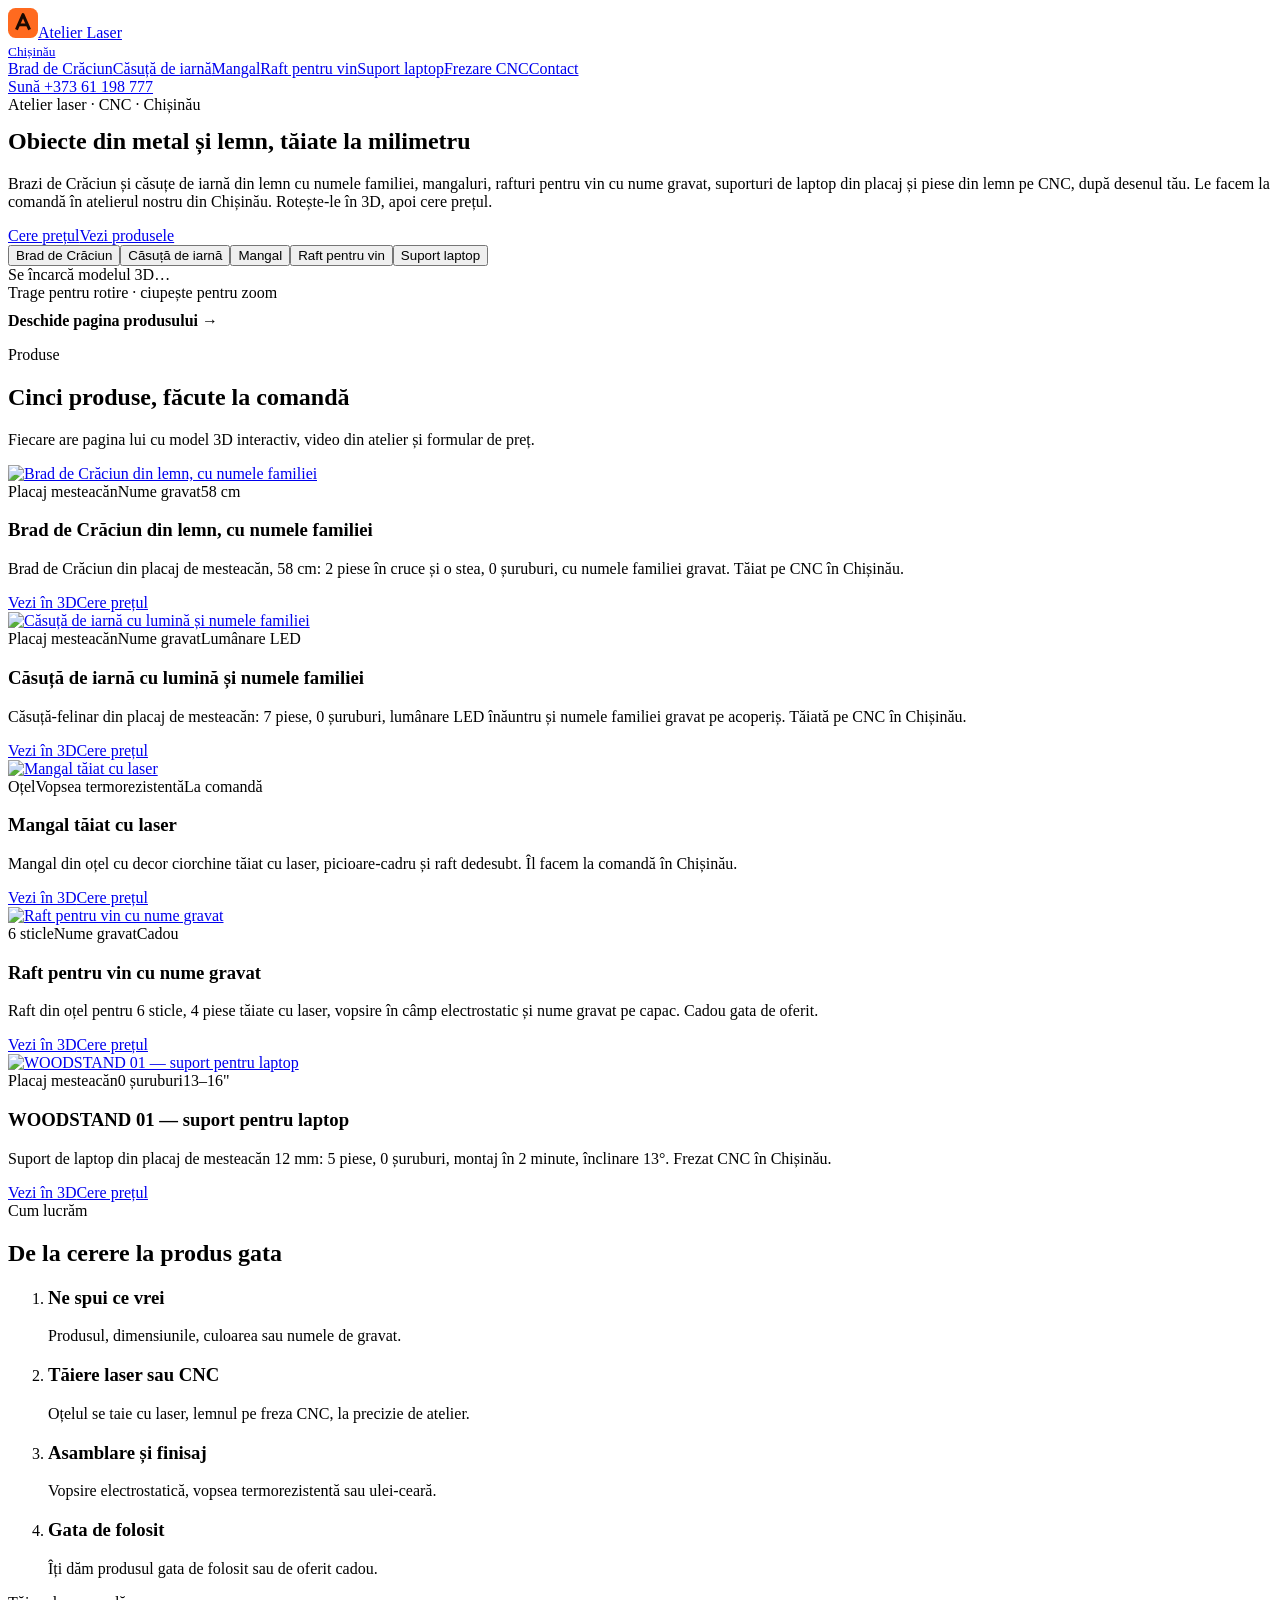
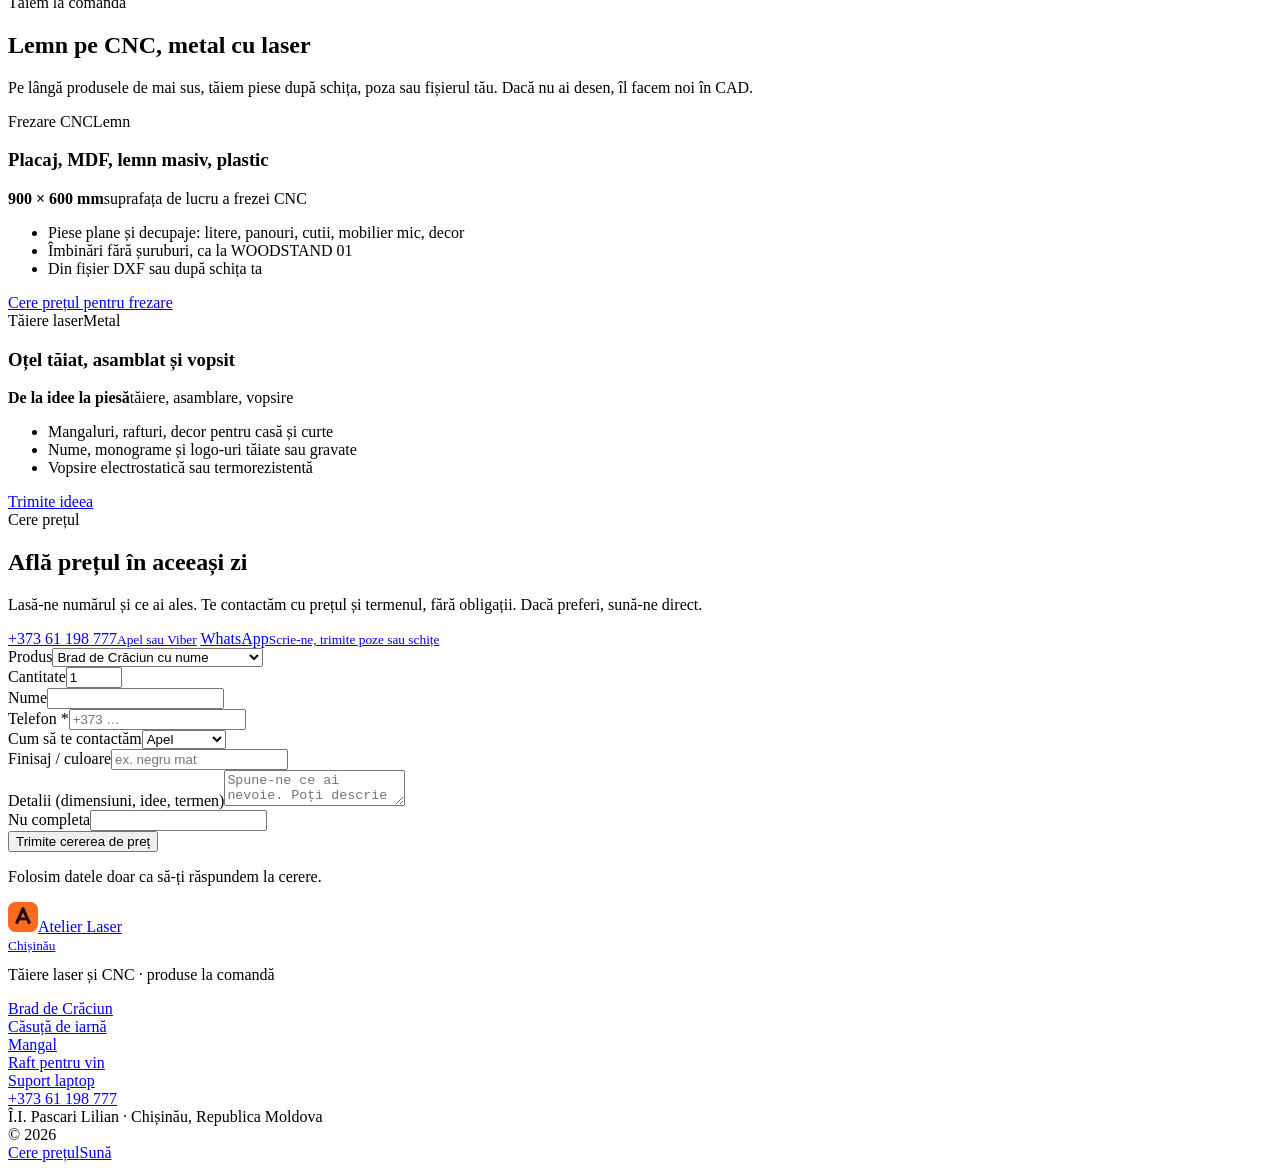
==== commit abf10e37: "Produs nou: căsuță de iarnă cu lumină (pagină, model 3D, video) Model 3D cu nume gravat live pe acop" ====
--- a/public/index.html
+++ b/public/index.html
@@ -3,13 +3,13 @@
 <head>
 <meta charset="utf-8">
 <meta name="viewport" content="width=device-width, initial-scale=1, viewport-fit=cover">
-<title>Atelier Laser Chișinău — brazi de Crăciun cu nume, mangaluri, rafturi pentru vin, la comandă</title>
-<meta name="description" content="Atelier de tăiere laser și frezare CNC în Chișinău: brazi de Crăciun din lemn cu numele familiei, mangaluri din oțel, rafturi pentru vin cu nume gravat, suporturi de laptop din placaj, piese din lemn pe CNC până la 900 × 600 mm. Cere prețul.">
+<title>Atelier Laser Chișinău — brazi de Crăciun și căsuțe cu lumină, cu nume, mangaluri, rafturi pentru vin, la comandă</title>
+<meta name="description" content="Atelier de tăiere laser și frezare CNC în Chișinău: brazi de Crăciun din lemn cu numele familiei, căsuțe de iarnă cu lumină, mangaluri din oțel, rafturi pentru vin cu nume gravat, suporturi de laptop din placaj, piese din lemn pe CNC până la 900 × 600 mm. Cere prețul.">
 <link rel="canonical" href="/">
 <meta property="og:type" content="website">
 <meta property="og:locale" content="ro_MD">
-<meta property="og:title" content="Atelier Laser Chișinău — brazi de Crăciun cu nume, mangaluri, rafturi pentru vin, la comandă">
-<meta property="og:description" content="Atelier de tăiere laser și frezare CNC în Chișinău: brazi de Crăciun din lemn cu numele familiei, mangaluri din oțel, rafturi pentru vin cu nume gravat, suporturi de laptop din placaj, piese din lemn pe CNC până la 900 × 600 mm. Cere prețul.">
+<meta property="og:title" content="Atelier Laser Chișinău — brazi de Crăciun și căsuțe cu lumină, cu nume, mangaluri, rafturi pentru vin, la comandă">
+<meta property="og:description" content="Atelier de tăiere laser și frezare CNC în Chișinău: brazi de Crăciun din lemn cu numele familiei, căsuțe de iarnă cu lumină, mangaluri din oțel, rafturi pentru vin cu nume gravat, suporturi de laptop din placaj, piese din lemn pe CNC până la 900 × 600 mm. Cere prețul.">
 <meta property="og:url" content="/">
 <meta property="og:image" content="/assets/img/og-home.jpg">
 <meta name="twitter:card" content="summary_large_image">
@@ -17,15 +17,15 @@
 <link rel="icon" href="/favicon.svg" type="image/svg+xml">
 <link rel="preconnect" href="https://fonts.googleapis.com"><link rel="preconnect" href="https://fonts.gstatic.com" crossorigin>
 <link href="https://fonts.googleapis.com/css2?family=Archivo:wght@800&family=IBM+Plex+Sans:wght@400;500;600&display=swap" rel="stylesheet">
-<link rel="stylesheet" href="/assets/css/site.css">
-<script type="importmap">{"imports":{"three":"/assets/js/vendor/three.module.min.js","three/addons/controls/OrbitControls.js":"/assets/js/vendor/OrbitControls.js","three/addons/environments/RoomEnvironment.js":"/assets/js/vendor/RoomEnvironment.js"}}</script>
-<script type="module" src="/assets/js/app.js"></script>
-<script type="application/ld+json">{"@context": "https://schema.org", "@type": "LocalBusiness", "name": "Atelier Laser · Chișinău", "legalName": "Î.I. Pascari Lilian", "telephone": "+37361198777", "address": {"@type": "PostalAddress", "addressLocality": "Chișinău", "addressCountry": "MD"}, "description": "Tăiere laser și frezare CNC în Chișinău: brazi de Crăciun din lemn cu nume gravat, mangaluri, rafturi pentru vin cu nume gravat, suporturi de laptop din placaj, piese din lemn pe CNC până la 900 × 600 mm, la comandă."}</script>
+<link rel="stylesheet" href="/assets/css/site.css?v=cc862c95b2">
+<script type="importmap">{"imports":{"three":"/assets/js/vendor/three.module.min.js","three/addons/controls/OrbitControls.js":"/assets/js/vendor/OrbitControls.js","three/addons/environments/RoomEnvironment.js":"/assets/js/vendor/RoomEnvironment.js","/assets/js/app.js":"/assets/js/app.js?v=cc862c95b2","/assets/js/models/brad.js":"/assets/js/models/brad.js?v=cc862c95b2","/assets/js/models/casuta.js":"/assets/js/models/casuta.js?v=cc862c95b2","/assets/js/models/mangal.js":"/assets/js/models/mangal.js?v=cc862c95b2","/assets/js/models/raft-vin.js":"/assets/js/models/raft-vin.js?v=cc862c95b2","/assets/js/models/suport-laptop.js":"/assets/js/models/suport-laptop.js?v=cc862c95b2","/assets/js/viewer.js":"/assets/js/viewer.js?v=cc862c95b2"}}</script>
+<script type="module" src="/assets/js/app.js?v=cc862c95b2"></script>
+<script type="application/ld+json">{"@context": "https://schema.org", "@type": "LocalBusiness", "name": "Atelier Laser · Chișinău", "legalName": "Î.I. Pascari Lilian", "telephone": "+37361198777", "address": {"@type": "PostalAddress", "addressLocality": "Chișinău", "addressCountry": "MD"}, "description": "Tăiere laser și frezare CNC în Chișinău: brazi de Crăciun și căsuțe de iarnă din lemn cu nume gravat, mangaluri, rafturi pentru vin cu nume gravat, suporturi de laptop din placaj, piese din lemn pe CNC până la 900 × 600 mm, la comandă."}</script>
 </head>
 <body>
 <header class="top"><div class="wrap">
   <a class="logo" href="/" aria-label="Atelier Laser Chișinău, pagina principală"><svg width="30" height="30" viewBox="0 0 32 32" aria-hidden="true"><rect width="32" height="32" rx="8" fill="#ff6a1f"/><path d="M9 23 16 7l7 16" fill="none" stroke="#1a0a02" stroke-width="3.2" stroke-linejoin="round"/><path d="M11.5 18h9" stroke="#1a0a02" stroke-width="3"/></svg><span>Atelier Laser<br><small>Chișinău</small></span></a>
-  <nav class="nav" aria-label="Produse"><a href="/brad-craciun/">Brad de Crăciun</a><a href="/mangal/">Mangal</a><a href="/raft-vin/">Raft pentru vin</a><a href="/suport-laptop/">Suport laptop</a><a href="/#servicii">Frezare CNC</a><a href="/#contact">Contact</a></nav>
+  <nav class="nav" aria-label="Produse"><a href="/brad-craciun/">Brad de Crăciun</a><a href="/casuta/">Căsuță de iarnă</a><a href="/mangal/">Mangal</a><a href="/raft-vin/">Raft pentru vin</a><a href="/suport-laptop/">Suport laptop</a><a href="/#servicii">Frezare CNC</a><a href="/#contact">Contact</a></nav>
   <a class="btn btn-ghost btn-sm call" href="tel:+37361198777">Sună +373 61 198 777</a>
 </div></header>
 <main>
@@ -33,24 +33,29 @@
   <div>
     <span class="eyebrow">Atelier laser · CNC · Chișinău</span>
     <h1 style="margin-top:14px">Obiecte din metal și lemn, <span class="accent">tăiate la milimetru</span></h1>
-    <p class="lead">Brazi de Crăciun din lemn cu numele familiei, mangaluri, rafturi pentru vin cu nume gravat, suporturi de laptop din placaj și piese din lemn pe CNC, după desenul tău. Le facem la comandă în atelierul nostru din Chișinău. Rotește-le în 3D, apoi cere prețul.</p>
+    <p class="lead">Brazi de Crăciun și căsuțe de iarnă din lemn cu numele familiei, mangaluri, rafturi pentru vin cu nume gravat, suporturi de laptop din placaj și piese din lemn pe CNC, după desenul tău. Le facem la comandă în atelierul nostru din Chișinău. Rotește-le în 3D, apoi cere prețul.</p>
     <div class="row"><a class="btn btn-primary" href="#cere-pret">Cere prețul</a><a class="btn btn-ghost" href="#produse">Vezi produsele</a></div>
   </div>
   <div>
-    <div class="tabs" role="tablist" id="hero-tabs" aria-label="Alege produsul"><button type="button" role="tab" aria-selected="true" data-model="brad-craciun" data-href="/brad-craciun/">Brad de Crăciun</button><button type="button" role="tab" aria-selected="false" data-model="mangal" data-href="/mangal/">Mangal</button><button type="button" role="tab" aria-selected="false" data-model="raft-vin" data-href="/raft-vin/">Raft pentru vin</button><button type="button" role="tab" aria-selected="false" data-model="suport-laptop" data-href="/suport-laptop/">Suport laptop</button></div>
+    <div class="tabs" role="tablist" id="hero-tabs" aria-label="Alege produsul"><button type="button" role="tab" aria-selected="true" data-model="brad-craciun" data-href="/brad-craciun/">Brad de Crăciun</button><button type="button" role="tab" aria-selected="false" data-model="casuta" data-href="/casuta/">Căsuță de iarnă</button><button type="button" role="tab" aria-selected="false" data-model="mangal" data-href="/mangal/">Mangal</button><button type="button" role="tab" aria-selected="false" data-model="raft-vin" data-href="/raft-vin/">Raft pentru vin</button><button type="button" role="tab" aria-selected="false" data-model="suport-laptop" data-href="/suport-laptop/">Suport laptop</button></div>
     <div class="viewer" data-viewer data-model="brad-craciun" data-controls="#hero-controls" data-tabs="#hero-tabs"><div class="loading">Se încarcă modelul 3D…</div><span class="hint">Trage pentru rotire · ciupește pentru zoom</span></div><div class="controls" id="hero-controls"></div>
     <p style="margin-top:10px"><a id="hero-link" href="/brad-craciun/" style="color:var(--accent);font-weight:600;text-decoration:none">Deschide pagina produsului →</a></p>
   </div>
 </div></section>
 
 <section id="produse"><div class="wrap">
-  <div class="sec-head"><span class="eyebrow">Produse</span><h2>Patru produse, făcute la comandă</h2>
+  <div class="sec-head"><span class="eyebrow">Produse</span><h2>Cinci produse, făcute la comandă</h2>
   <p class="lead">Fiecare are pagina lui cu model 3D interactiv, video din atelier și formular de preț.</p></div>
   <div class="cards"><article class="card">
   <a class="media" href="/brad-craciun/"><img src="/assets/media/brad-craciun-poster.jpg" alt="Brad de Crăciun din lemn, cu numele familiei" loading="lazy" width="720" height="1280"></a>
   <div class="body"><div class="tags"><span class="tag">Placaj mesteacăn</span><span class="tag">Nume gravat</span><span class="tag">58 cm</span></div>
   <h3>Brad de Crăciun din lemn, cu numele familiei</h3><p style="color:var(--muted)">Brad de Crăciun din placaj de mesteacăn, 58 cm: 2 piese în cruce și o stea, 0 șuruburi, cu numele familiei gravat. Tăiat pe CNC în Chișinău.</p>
   <div class="row"><a class="btn btn-ghost btn-sm" href="/brad-craciun/">Vezi în 3D</a><a class="btn btn-primary btn-sm" href="#cere-pret" data-quote="Brad de Crăciun cu nume">Cere prețul</a></div></div>
+</article><article class="card">
+  <a class="media" href="/casuta/"><img src="/assets/media/casuta-poster.jpg" alt="Căsuță de iarnă cu lumină și numele familiei" loading="lazy" width="720" height="1280"></a>
+  <div class="body"><div class="tags"><span class="tag">Placaj mesteacăn</span><span class="tag">Nume gravat</span><span class="tag">Lumânare LED</span></div>
+  <h3>Căsuță de iarnă cu lumină și numele familiei</h3><p style="color:var(--muted)">Căsuță-felinar din placaj de mesteacăn: 7 piese, 0 șuruburi, lumânare LED înăuntru și numele familiei gravat pe acoperiș. Tăiată pe CNC în Chișinău.</p>
+  <div class="row"><a class="btn btn-ghost btn-sm" href="/casuta/">Vezi în 3D</a><a class="btn btn-primary btn-sm" href="#cere-pret" data-quote="Căsuță de iarnă cu lumină">Cere prețul</a></div></div>
 </article><article class="card">
   <a class="media" href="/mangal/"><img src="/assets/media/mangal-poster.jpg" alt="Mangal tăiat cu laser" loading="lazy" width="720" height="1280"></a>
   <div class="body"><div class="tags"><span class="tag">Oțel</span><span class="tag">Vopsea termorezistentă</span><span class="tag">La comandă</span></div>
@@ -113,7 +118,7 @@
   </div>
   <form class="q" novalidate>
     <div class="f-row">
-      <div class="field"><label for="f-produs">Produs</label><select id="f-produs" name="produs"><option selected data-engrave>Brad de Crăciun cu nume</option><option>Mangal</option><option data-engrave>Raft pentru vin</option><option>Suport laptop WOODSTAND 01</option><option>Frezare CNC lemn</option><option>Altă comandă</option></select></div>
+      <div class="field"><label for="f-produs">Produs</label><select id="f-produs" name="produs"><option selected data-engrave>Brad de Crăciun cu nume</option><option data-engrave>Căsuță de iarnă cu lumină</option><option>Mangal</option><option data-engrave>Raft pentru vin</option><option>Suport laptop WOODSTAND 01</option><option>Frezare CNC lemn</option><option>Altă comandă</option></select></div>
       <div class="field"><label for="f-cant">Cantitate</label><input id="f-cant" name="cantitate" type="number" min="1" max="999" value="1" inputmode="numeric"></div>
     </div>
     <div class="f-row">
@@ -135,7 +140,7 @@
 <footer><div class="wrap">
   <div><a class="logo" href="/"><svg width="30" height="30" viewBox="0 0 32 32" aria-hidden="true"><rect width="32" height="32" rx="8" fill="#ff6a1f"/><path d="M9 23 16 7l7 16" fill="none" stroke="#1a0a02" stroke-width="3.2" stroke-linejoin="round"/><path d="M11.5 18h9" stroke="#1a0a02" stroke-width="3"/></svg><span>Atelier Laser<br><small>Chișinău</small></span></a>
   <p style="margin-top:12px">Tăiere laser și CNC · produse la comandă</p></div>
-  <div><a href="/brad-craciun/">Brad de Crăciun</a><br><a href="/mangal/">Mangal</a><br><a href="/raft-vin/">Raft pentru vin</a><br><a href="/suport-laptop/">Suport laptop</a><br></div>
+  <div><a href="/brad-craciun/">Brad de Crăciun</a><br><a href="/casuta/">Căsuță de iarnă</a><br><a href="/mangal/">Mangal</a><br><a href="/raft-vin/">Raft pentru vin</a><br><a href="/suport-laptop/">Suport laptop</a><br></div>
   <div><a href="tel:+37361198777">+373 61 198 777</a><br>Î.I. Pascari Lilian · Chișinău, Republica Moldova<br>© <span data-year>2026</span></div>
 </div></footer>
 <div class="mbar"><a class="btn btn-primary" href="#cere-pret">Cere prețul</a><a class="btn btn-ghost" href="tel:+37361198777">Sună</a></div>
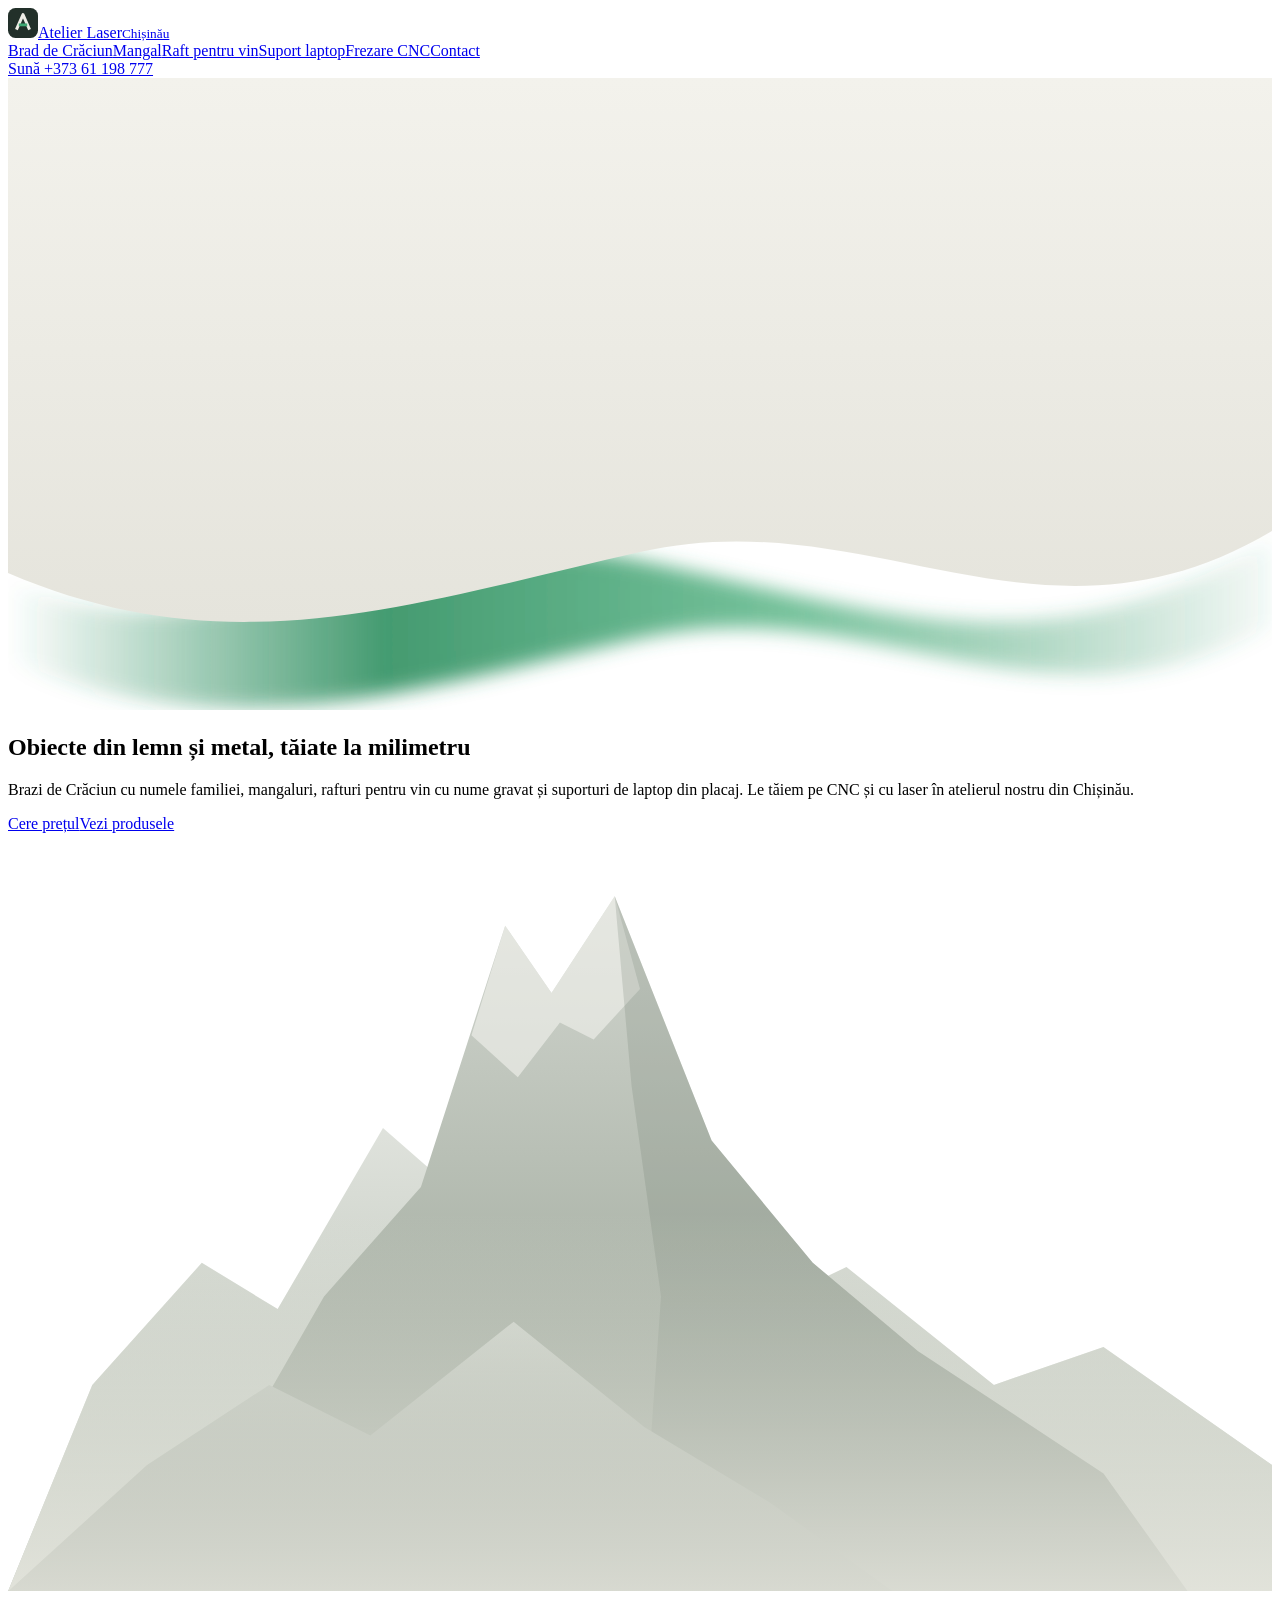
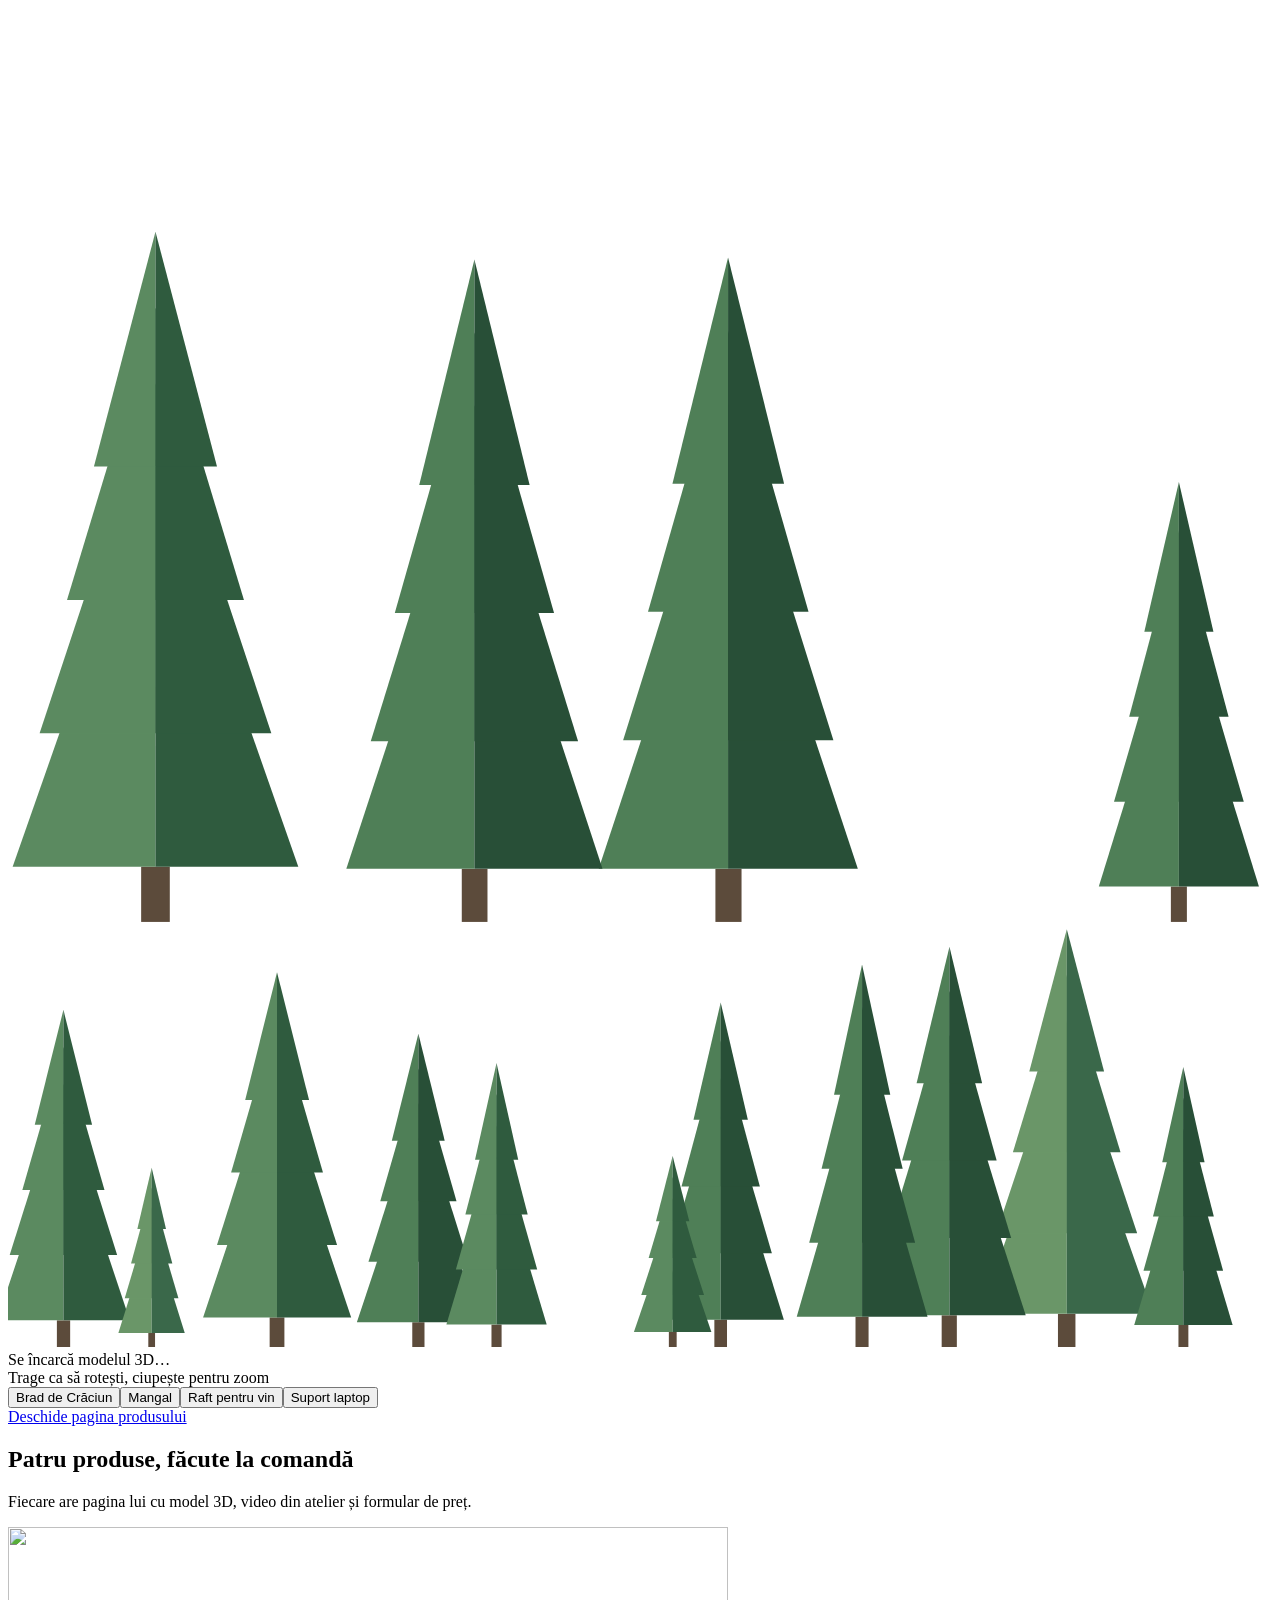
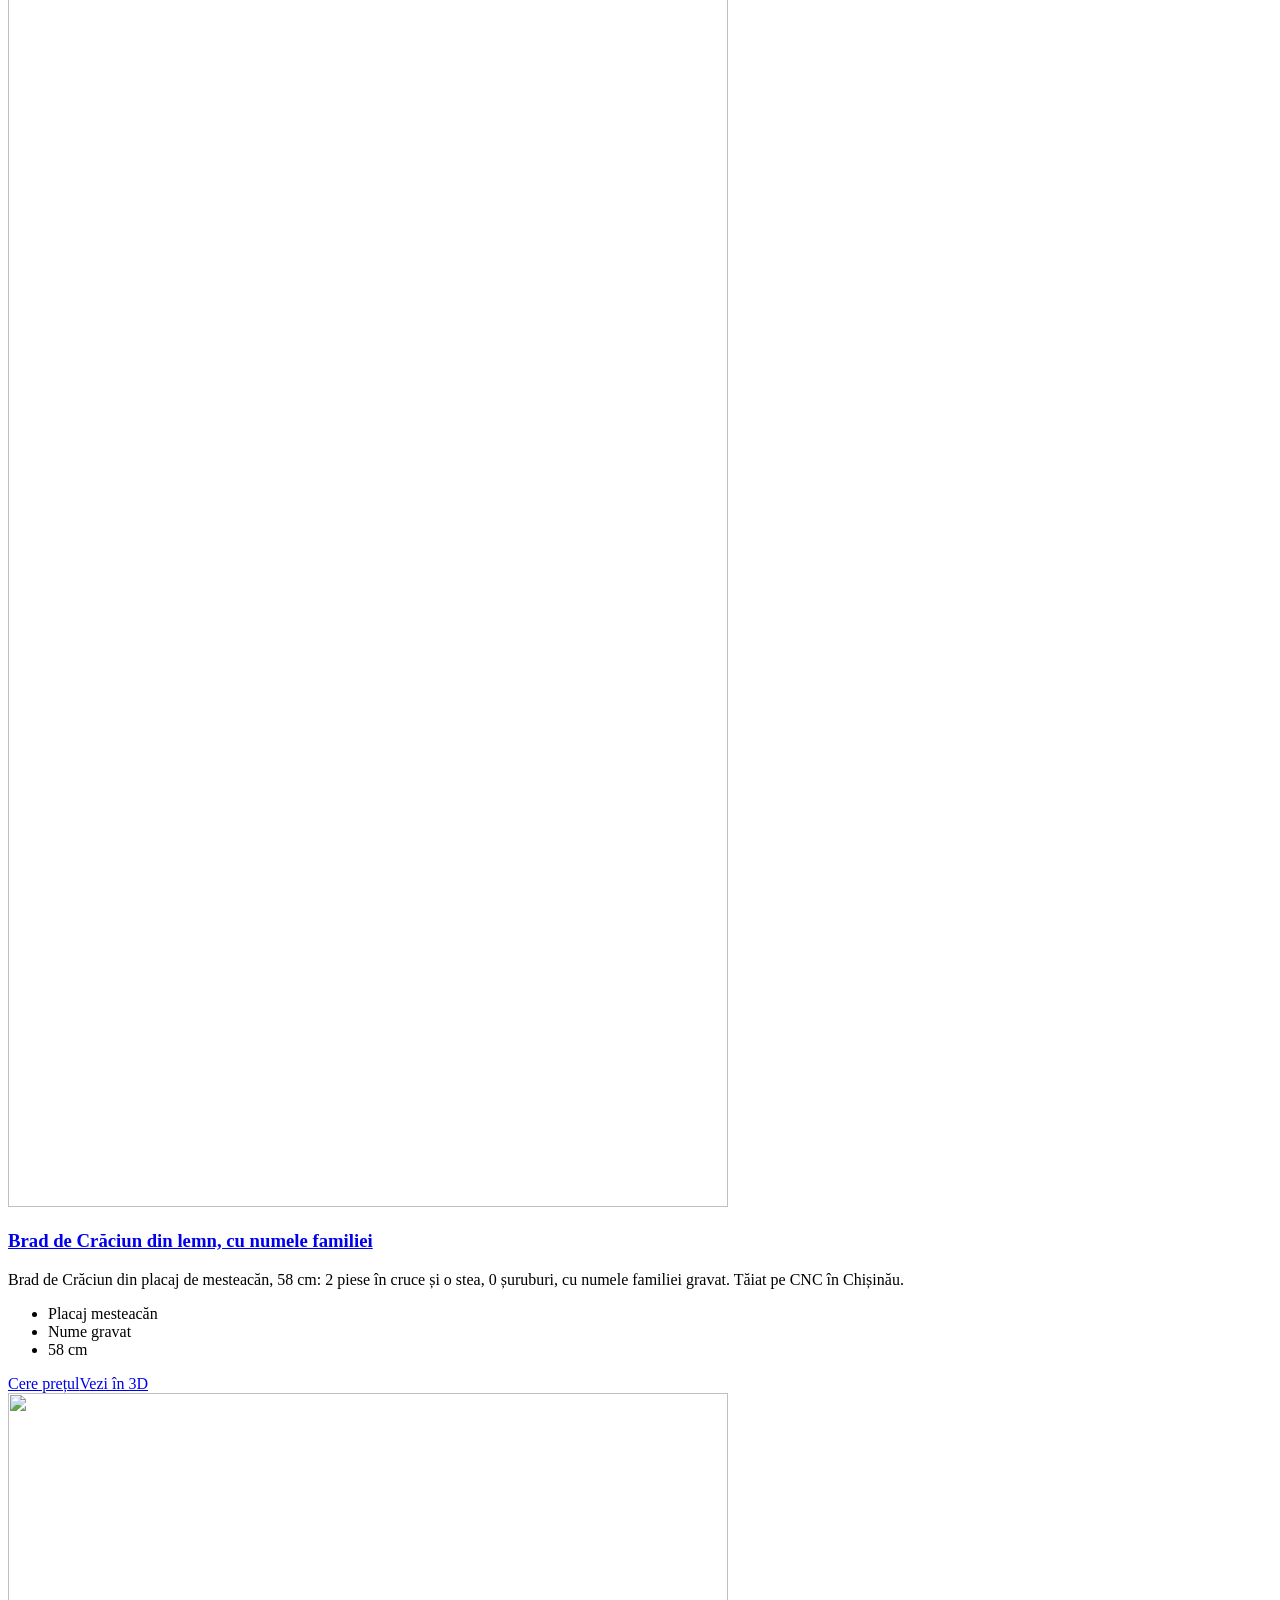
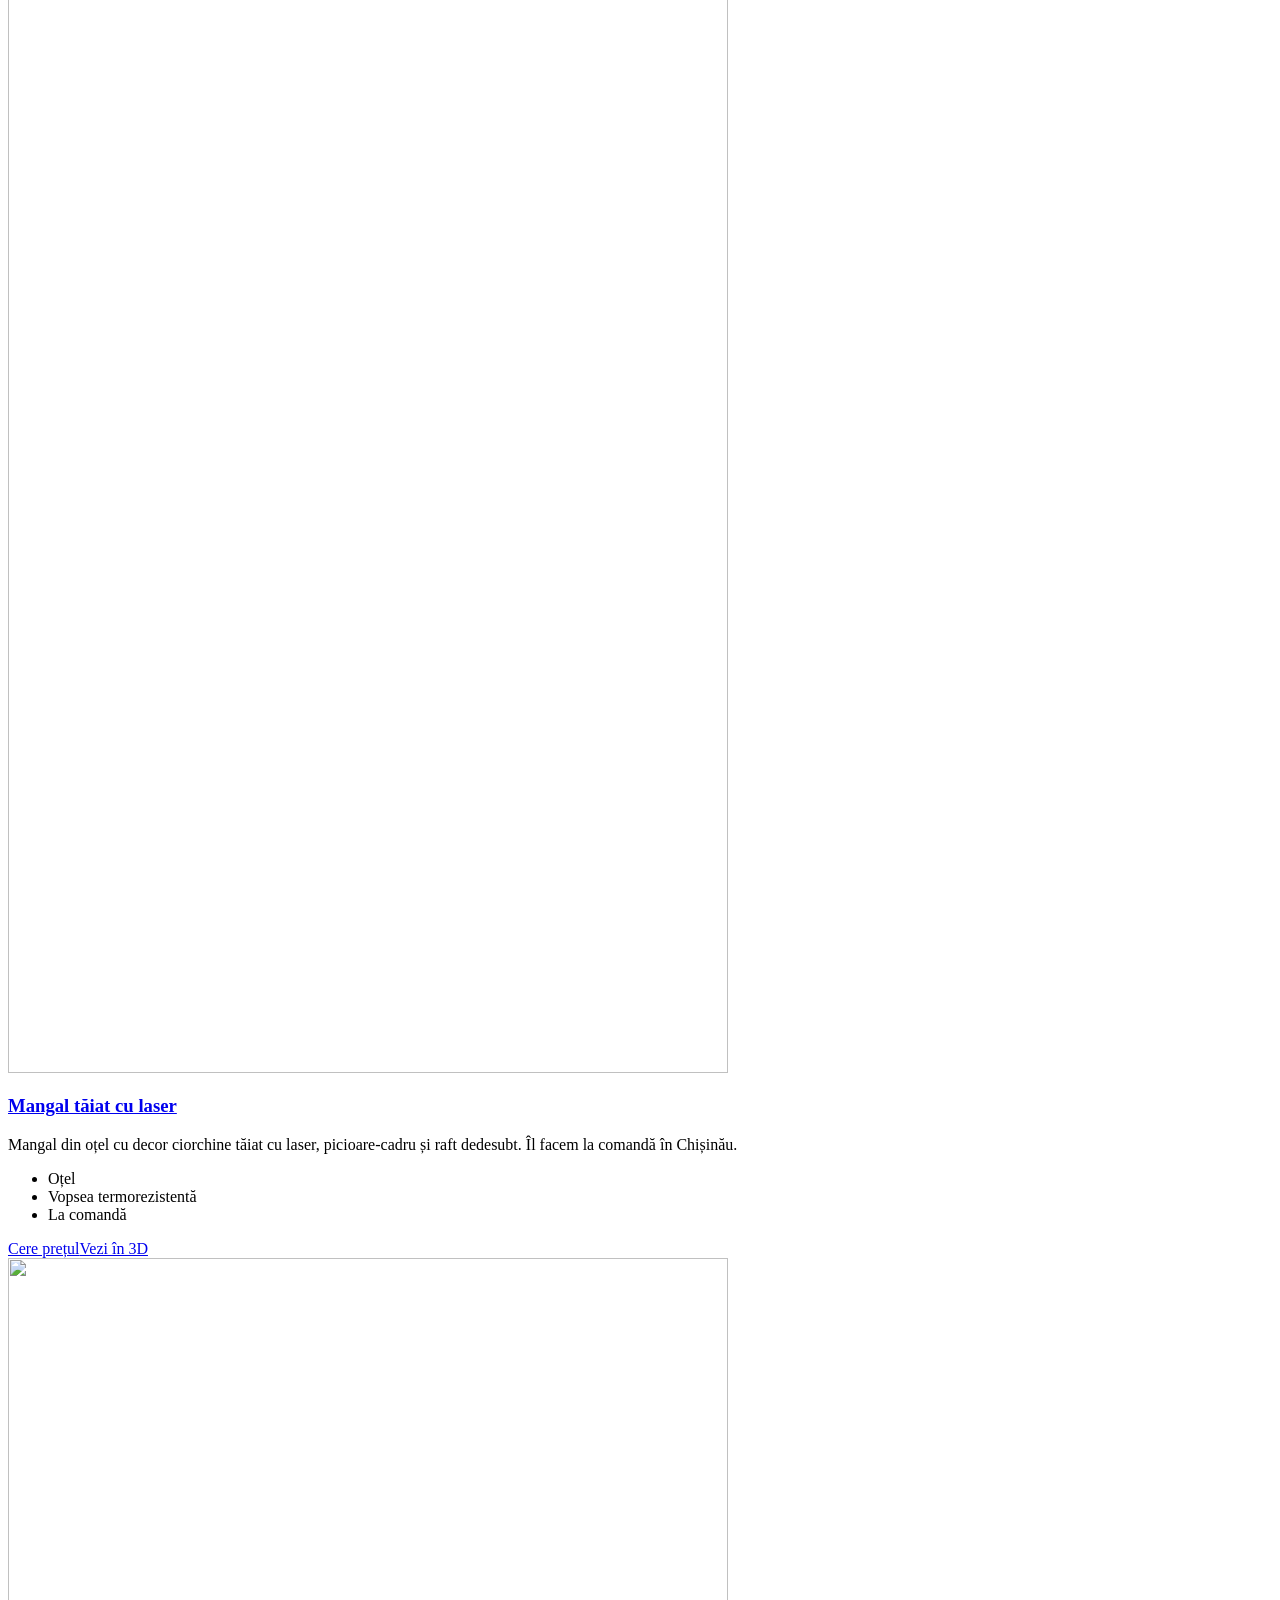
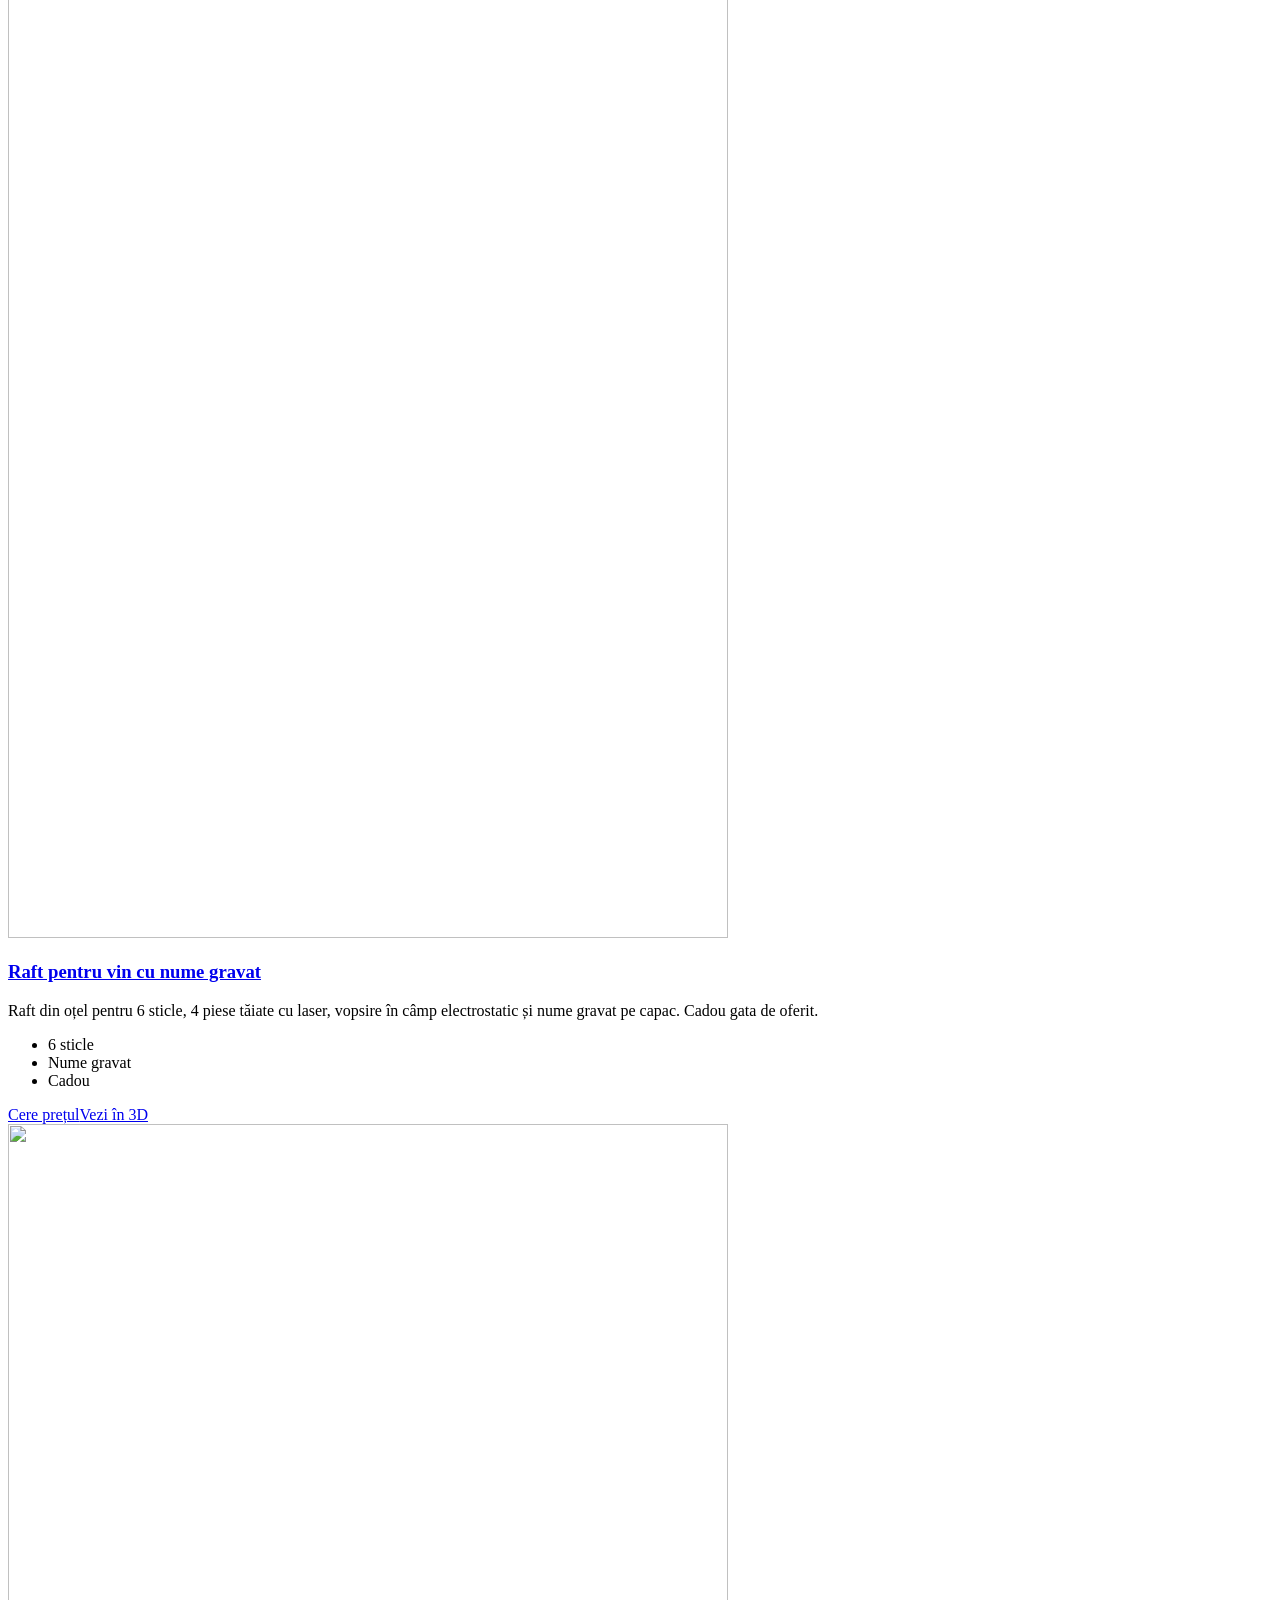
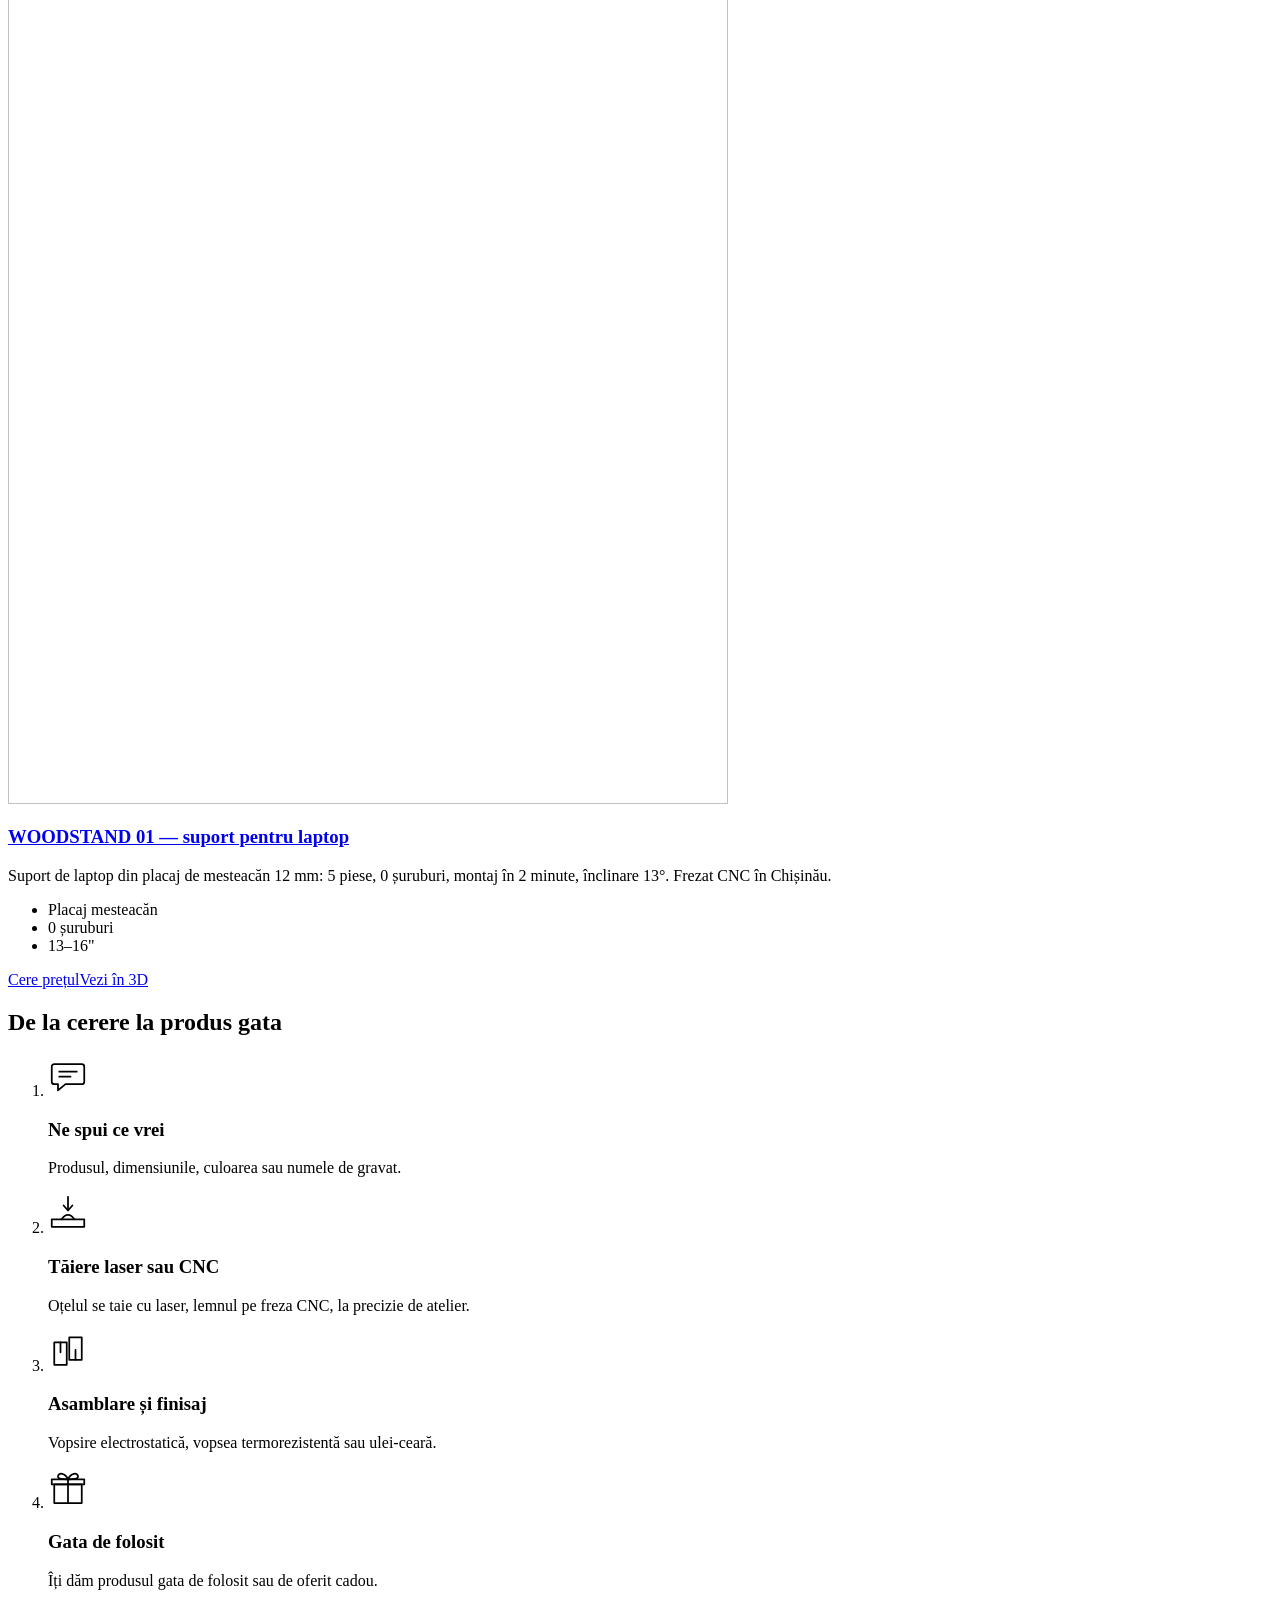
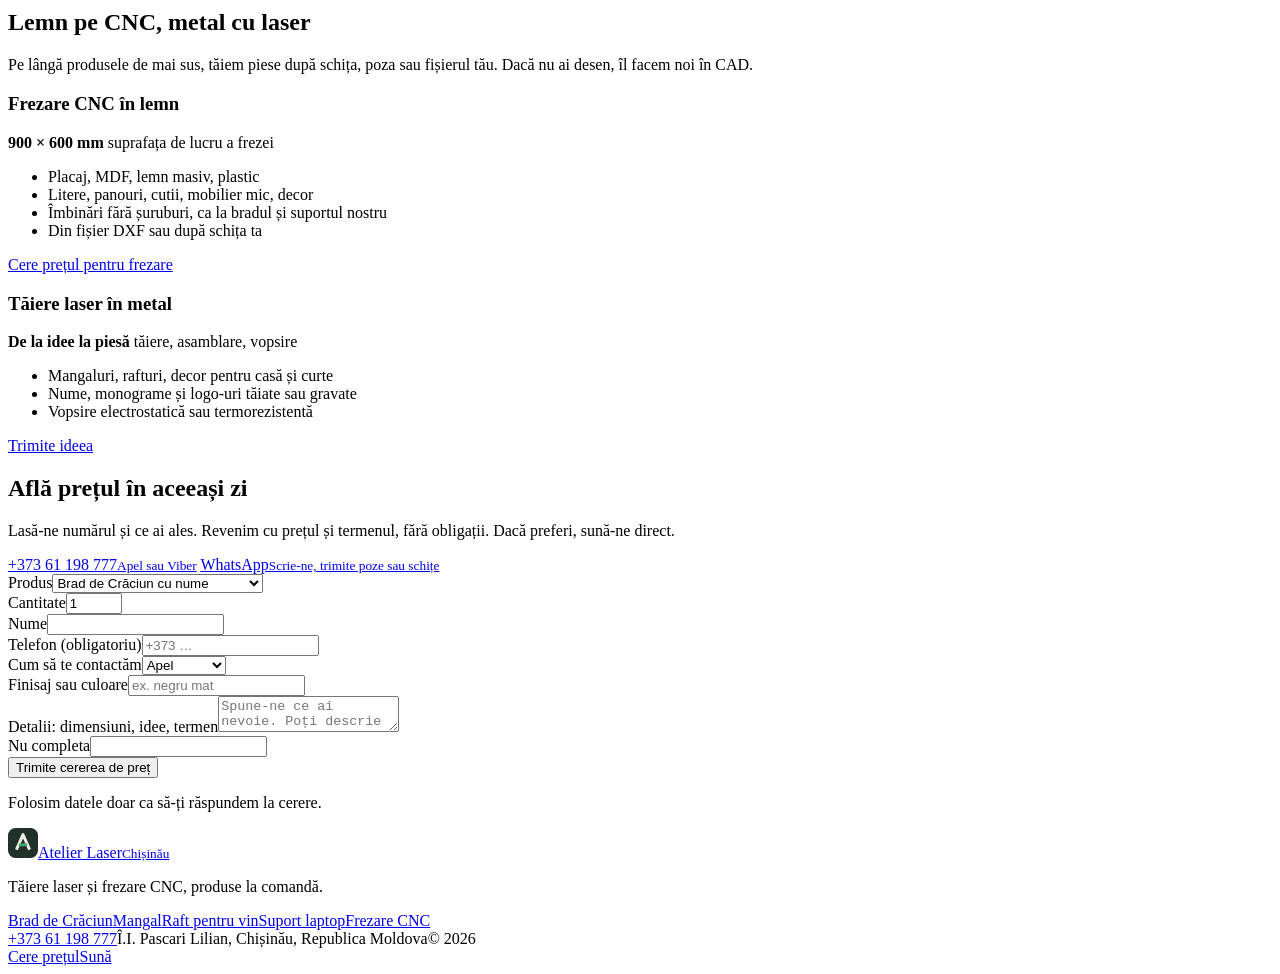
==== commit 403617f8: "Redesign: stil salvie, scena 3D ca o machetă pe raft - Paletă salvie, hârtie crem și smarald; fontul" ====
--- a/public/index.html
+++ b/public/index.html
@@ -3,114 +3,121 @@
 <head>
 <meta charset="utf-8">
 <meta name="viewport" content="width=device-width, initial-scale=1, viewport-fit=cover">
-<title>Atelier Laser Chișinău — brazi de Crăciun și căsuțe cu lumină, cu nume, mangaluri, rafturi pentru vin, la comandă</title>
-<meta name="description" content="Atelier de tăiere laser și frezare CNC în Chișinău: brazi de Crăciun din lemn cu numele familiei, căsuțe de iarnă cu lumină, mangaluri din oțel, rafturi pentru vin cu nume gravat, suporturi de laptop din placaj, piese din lemn pe CNC până la 900 × 600 mm. Cere prețul.">
+<title>Atelier Laser Chișinău — brazi de Crăciun cu nume, mangaluri, rafturi pentru vin, la comandă</title>
+<meta name="description" content="Atelier de tăiere laser și frezare CNC în Chișinău: brazi de Crăciun din lemn cu numele familiei, mangaluri din oțel, rafturi pentru vin cu nume gravat, suporturi de laptop din placaj, piese din lemn pe CNC până la 900 × 600 mm. Cere prețul.">
 <link rel="canonical" href="/">
 <meta property="og:type" content="website">
 <meta property="og:locale" content="ro_MD">
-<meta property="og:title" content="Atelier Laser Chișinău — brazi de Crăciun și căsuțe cu lumină, cu nume, mangaluri, rafturi pentru vin, la comandă">
-<meta property="og:description" content="Atelier de tăiere laser și frezare CNC în Chișinău: brazi de Crăciun din lemn cu numele familiei, căsuțe de iarnă cu lumină, mangaluri din oțel, rafturi pentru vin cu nume gravat, suporturi de laptop din placaj, piese din lemn pe CNC până la 900 × 600 mm. Cere prețul.">
+<meta property="og:title" content="Atelier Laser Chișinău — brazi de Crăciun cu nume, mangaluri, rafturi pentru vin, la comandă">
+<meta property="og:description" content="Atelier de tăiere laser și frezare CNC în Chișinău: brazi de Crăciun din lemn cu numele familiei, mangaluri din oțel, rafturi pentru vin cu nume gravat, suporturi de laptop din placaj, piese din lemn pe CNC până la 900 × 600 mm. Cere prețul.">
 <meta property="og:url" content="/">
 <meta property="og:image" content="/assets/img/og-home.jpg">
 <meta name="twitter:card" content="summary_large_image">
-<meta name="theme-color" content="#0e0e0f">
+<meta name="theme-color" content="#a5b6a2">
 <link rel="icon" href="/favicon.svg" type="image/svg+xml">
 <link rel="preconnect" href="https://fonts.googleapis.com"><link rel="preconnect" href="https://fonts.gstatic.com" crossorigin>
-<link href="https://fonts.googleapis.com/css2?family=Archivo:wght@800&family=IBM+Plex+Sans:wght@400;500;600&display=swap" rel="stylesheet">
-<link rel="stylesheet" href="/assets/css/site.css?v=cc862c95b2">
-<script type="importmap">{"imports":{"three":"/assets/js/vendor/three.module.min.js","three/addons/controls/OrbitControls.js":"/assets/js/vendor/OrbitControls.js","three/addons/environments/RoomEnvironment.js":"/assets/js/vendor/RoomEnvironment.js","/assets/js/app.js":"/assets/js/app.js?v=cc862c95b2","/assets/js/models/brad.js":"/assets/js/models/brad.js?v=cc862c95b2","/assets/js/models/casuta.js":"/assets/js/models/casuta.js?v=cc862c95b2","/assets/js/models/mangal.js":"/assets/js/models/mangal.js?v=cc862c95b2","/assets/js/models/raft-vin.js":"/assets/js/models/raft-vin.js?v=cc862c95b2","/assets/js/models/suport-laptop.js":"/assets/js/models/suport-laptop.js?v=cc862c95b2","/assets/js/viewer.js":"/assets/js/viewer.js?v=cc862c95b2"}}</script>
-<script type="module" src="/assets/js/app.js?v=cc862c95b2"></script>
-<script type="application/ld+json">{"@context": "https://schema.org", "@type": "LocalBusiness", "name": "Atelier Laser · Chișinău", "legalName": "Î.I. Pascari Lilian", "telephone": "+37361198777", "address": {"@type": "PostalAddress", "addressLocality": "Chișinău", "addressCountry": "MD"}, "description": "Tăiere laser și frezare CNC în Chișinău: brazi de Crăciun și căsuțe de iarnă din lemn cu nume gravat, mangaluri, rafturi pentru vin cu nume gravat, suporturi de laptop din placaj, piese din lemn pe CNC până la 900 × 600 mm, la comandă."}</script>
+<link href="https://fonts.googleapis.com/css2?family=Bricolage+Grotesque:opsz,wght@12..96,400..800&display=swap" rel="stylesheet">
+<link rel="stylesheet" href="/assets/css/site.css?v=339e49cc88">
+<script type="importmap">{"imports":{"three":"/assets/js/vendor/three.module.min.js","three/addons/controls/OrbitControls.js":"/assets/js/vendor/OrbitControls.js","three/addons/environments/RoomEnvironment.js":"/assets/js/vendor/RoomEnvironment.js","/assets/js/app.js":"/assets/js/app.js?v=339e49cc88","/assets/js/models/brad.js":"/assets/js/models/brad.js?v=339e49cc88","/assets/js/models/mangal.js":"/assets/js/models/mangal.js?v=339e49cc88","/assets/js/models/raft-vin.js":"/assets/js/models/raft-vin.js?v=339e49cc88","/assets/js/models/suport-laptop.js":"/assets/js/models/suport-laptop.js?v=339e49cc88","/assets/js/viewer.js":"/assets/js/viewer.js?v=339e49cc88"}}</script>
+<script type="module" src="/assets/js/app.js?v=339e49cc88"></script>
+<script type="application/ld+json">{"@context": "https://schema.org", "@type": "LocalBusiness", "name": "Atelier Laser · Chișinău", "legalName": "Î.I. Pascari Lilian", "telephone": "+37361198777", "address": {"@type": "PostalAddress", "addressLocality": "Chișinău", "addressCountry": "MD"}, "description": "Tăiere laser și frezare CNC în Chișinău: brazi de Crăciun din lemn cu nume gravat, mangaluri, rafturi pentru vin cu nume gravat, suporturi de laptop din placaj, piese din lemn pe CNC până la 900 × 600 mm, la comandă."}</script>
 </head>
 <body>
 <header class="top"><div class="wrap">
-  <a class="logo" href="/" aria-label="Atelier Laser Chișinău, pagina principală"><svg width="30" height="30" viewBox="0 0 32 32" aria-hidden="true"><rect width="32" height="32" rx="8" fill="#ff6a1f"/><path d="M9 23 16 7l7 16" fill="none" stroke="#1a0a02" stroke-width="3.2" stroke-linejoin="round"/><path d="M11.5 18h9" stroke="#1a0a02" stroke-width="3"/></svg><span>Atelier Laser<br><small>Chișinău</small></span></a>
-  <nav class="nav" aria-label="Produse"><a href="/brad-craciun/">Brad de Crăciun</a><a href="/casuta/">Căsuță de iarnă</a><a href="/mangal/">Mangal</a><a href="/raft-vin/">Raft pentru vin</a><a href="/suport-laptop/">Suport laptop</a><a href="/#servicii">Frezare CNC</a><a href="/#contact">Contact</a></nav>
+  <a class="logo" href="/" aria-label="Atelier Laser Chișinău, pagina principală"><svg width="30" height="30" viewBox="0 0 32 32" aria-hidden="true"><rect width="32" height="32" rx="8" fill="#22302a"/><path d="M9 23 16 7l7 16" fill="none" stroke="#eeede6" stroke-width="3.2" stroke-linejoin="round"/><path d="M11.5 18h9" stroke="#3fa874" stroke-width="3"/></svg><span>Atelier Laser<small>Chișinău</small></span></a>
+  <nav class="nav" aria-label="Produse"><a href="/brad-craciun/">Brad de Crăciun</a><a href="/mangal/">Mangal</a><a href="/raft-vin/">Raft pentru vin</a><a href="/suport-laptop/">Suport laptop</a><a href="/#servicii">Frezare CNC</a><a href="/#cere-pret">Contact</a></nav>
   <a class="btn btn-ghost btn-sm call" href="tel:+37361198777">Sună +373 61 198 777</a>
 </div></header>
 <main>
-<section class="hero"><div class="wrap hero-grid">
-  <div>
-    <span class="eyebrow">Atelier laser · CNC · Chișinău</span>
-    <h1 style="margin-top:14px">Obiecte din metal și lemn, <span class="accent">tăiate la milimetru</span></h1>
-    <p class="lead">Brazi de Crăciun și căsuțe de iarnă din lemn cu numele familiei, mangaluri, rafturi pentru vin cu nume gravat, suporturi de laptop din placaj și piese din lemn pe CNC, după desenul tău. Le facem la comandă în atelierul nostru din Chișinău. Rotește-le în 3D, apoi cere prețul.</p>
-    <div class="row"><a class="btn btn-primary" href="#cere-pret">Cere prețul</a><a class="btn btn-ghost" href="#produse">Vezi produsele</a></div>
+<section class="hero"><div class="wrap">
+  <div class="stage stage-home">
+    <div class="paper"><svg class="paper-bg" viewBox="0 0 1200 600" preserveAspectRatio="none" aria-hidden="true" focusable="false"><defs>
+<linearGradient id="rbh" x1="0" x2="1"><stop offset="0" stop-color="#2f8f60" stop-opacity="0"/><stop offset=".3" stop-color="#2f8f60" stop-opacity=".9"/><stop offset=".62" stop-color="#47ad79" stop-opacity=".75"/><stop offset="1" stop-color="#2f8f60" stop-opacity=".05"/></linearGradient>
+<linearGradient id="pph" x1="0" y1="0" x2="0" y2="1"><stop offset="0" stop-color="#f3f2ec"/><stop offset="1" stop-color="#e5e4dc"/></linearGradient>
+<filter id="blh" x="-5%" y="-60%" width="110%" height="220%"><feGaussianBlur stdDeviation="9"/></filter></defs>
+<path d="M0 478C210 568 360 408 600 458S980 568 1200 438V520C980 640 820 482 600 532S210 640 0 552Z" fill="url(#rbh)" filter="url(#blh)"/>
+<path d="M0 0H1200V430C980 560 820 400 600 450S210 560 0 470Z" fill="url(#pph)"/>
+</svg><div class="paper-text">
+      <h1>Obiecte din lemn și metal, tăiate la milimetru</h1>
+      <p class="lead">Brazi de Crăciun cu numele familiei, mangaluri, rafturi pentru vin cu nume gravat și suporturi de laptop din placaj. Le tăiem pe CNC și cu laser în atelierul nostru din Chișinău.</p>
+      <div class="row"><a class="btn btn-primary" href="#cere-pret">Cere prețul</a><a class="btn btn-ghost" href="#produse">Vezi produsele</a></div>
+    </div></div>
+    <div class="diorama"><span class="orb " style="left:38%;top:2%;--s:44px;--d:0.0s" aria-hidden="true"></span><span class="orb " style="left:60%;top:9%;--s:18px;--d:1.7s" aria-hidden="true"></span><span class="orb " style="left:86%;top:4%;--s:58px;--d:3.4s" aria-hidden="true"></span><span class="orb o-hide" style="left:94%;top:30%;--s:22px;--d:5.1s" aria-hidden="true"></span><span class="orb o-hide" style="left:3%;top:6%;--s:26px;--d:6.8s" aria-hidden="true"></span><span class="orb o-hide" style="left:47%;top:5%;--s:14px;--d:8.5s" aria-hidden="true"></span><svg class="mountains" viewBox="0 0 600 360" preserveAspectRatio="xMidYMax meet" aria-hidden="true" focusable="false"><defs>
+<linearGradient id="mah" x1="0" y1="0" x2="0" y2="1"><stop offset="0" stop-color="#dfe2dc"/><stop offset="1" stop-color="#aeb8ab"/></linearGradient>
+<linearGradient id="mbh" x1="0" y1="0" x2="0" y2="1"><stop offset="0" stop-color="#d2d6cf"/><stop offset="1" stop-color="#8d998a"/></linearGradient>
+<linearGradient id="mch" x1="0" y1="0" x2="0" y2="1"><stop offset="0" stop-color="#c9cfc6"/><stop offset="1" stop-color="#7d8a7b"/></linearGradient>
+<linearGradient id="fgh" x1="0" y1="0" x2="0" y2="1"><stop offset=".5" stop-color="#eeede6" stop-opacity="0"/><stop offset="1" stop-color="#eeede6" stop-opacity=".8"/></linearGradient>
+<clipPath id="clh"><path d="M0 360 40 262 92 204 128 226 178 140 226 182 268 150 336 236 398 206 468 262 520 244 600 300V360Z"/><path d="M70 360 150 220 196 168 236 44 258 76 288 30 334 146 382 204 432 246 520 304 560 360Z"/><path d="M0 360 66 300 124 262 172 286 240 232 302 282 362 318 420 360Z"/></clipPath></defs>
+<path fill="url(#mah)" d="M0 360 40 262 92 204 128 226 178 140 226 182 268 150 336 236 398 206 468 262 520 244 600 300V360Z"/>
+<path fill="url(#mbh)" d="M70 360 150 220 196 168 236 44 258 76 288 30 334 146 382 204 432 246 520 304 560 360Z"/>
+<path fill="#f4f4ef" opacity=".6" d="M236 44 258 76 288 30 300 74 278 98 262 90 242 116 220 96Z"/>
+<path fill="#6f7d6d" opacity=".22" d="M288 30 334 146 382 204 432 246 520 304 560 360H300L310 220 296 120Z"/>
+<path fill="url(#mch)" d="M0 360 66 300 124 262 172 286 240 232 302 282 362 318 420 360Z"/>
+<rect width="600" height="360" fill="url(#fgh)" clip-path="url(#clh)"/>
+</svg><svg class="pines pines-r" viewBox="0 0 300 220" preserveAspectRatio="xMidYMax meet" aria-hidden="true" focusable="false"><rect x="31.6" y="206.9" width="6.8" height="13.1" fill="#5c4b3b"/><path d="M1.1 206.9L35.0 110.2V206.9Z" fill="#5b8a60"/><path d="M35.0 110.2L68.9 206.9H35.0Z" fill="#2f5b3e"/><path d="M7.5 175.2L35.0 92.2V175.2Z" fill="#5b8a60"/><path d="M35.0 92.2L62.5 175.2H35.0Z" fill="#2f5b3e"/><path d="M14.0 143.6L35.0 74.2V143.6Z" fill="#5b8a60"/><path d="M35.0 74.2L56.0 143.6H35.0Z" fill="#2f5b3e"/><path d="M20.4 111.9L35.0 56.2V111.9Z" fill="#5b8a60"/><path d="M35.0 56.2L49.6 111.9H35.0Z" fill="#2f5b3e"/><rect x="167.9" y="207.4" width="6.2" height="12.6" fill="#5c4b3b"/><path d="M140.2 207.4L170.9 114.3V207.4Z" fill="#4f7f57"/><path d="M170.9 114.3L201.7 207.4H170.9Z" fill="#284f37"/><path d="M146.0 176.9L170.9 97.0V176.9Z" fill="#4f7f57"/><path d="M170.9 97.0L195.9 176.9H170.9Z" fill="#284f37"/><path d="M151.9 146.4L170.9 79.6V146.4Z" fill="#4f7f57"/><path d="M170.9 79.6L190.0 146.4H170.9Z" fill="#284f37"/><path d="M157.7 116.0L170.9 62.3V116.0Z" fill="#4f7f57"/><path d="M170.9 62.3L184.2 116.0H170.9Z" fill="#284f37"/><rect x="107.7" y="207.4" width="6.1" height="12.6" fill="#5c4b3b"/><path d="M80.3 207.4L110.7 114.7V207.4Z" fill="#4f7f57"/><path d="M110.7 114.7L141.1 207.4H110.7Z" fill="#284f37"/><path d="M86.1 177.1L110.7 97.4V177.1Z" fill="#4f7f57"/><path d="M110.7 97.4L135.3 177.1H110.7Z" fill="#284f37"/><path d="M91.8 146.7L110.7 80.1V146.7Z" fill="#4f7f57"/><path d="M110.7 80.1L129.6 146.7H110.7Z" fill="#284f37"/><path d="M97.6 116.3L110.7 62.8V116.3Z" fill="#4f7f57"/><path d="M110.7 62.8L123.8 116.3H110.7Z" fill="#284f37"/><rect x="276.0" y="211.6" width="3.8" height="8.4" fill="#5c4b3b"/><path d="M258.9 211.6L277.9 150.0V211.6Z" fill="#4f7f57"/><path d="M277.9 150.0L296.9 211.6H277.9Z" fill="#284f37"/><path d="M262.5 191.5L277.9 138.6V191.5Z" fill="#4f7f57"/><path d="M277.9 138.6L293.3 191.5H277.9Z" fill="#284f37"/><path d="M266.1 171.3L277.9 127.1V171.3Z" fill="#4f7f57"/><path d="M277.9 127.1L289.7 171.3H277.9Z" fill="#284f37"/><path d="M269.7 151.1L277.9 115.6V151.1Z" fill="#4f7f57"/><path d="M277.9 115.6L286.1 151.1H277.9Z" fill="#284f37"/></svg><svg class="pines pines-l" viewBox="0 0 600 200" preserveAspectRatio="xMidYMax meet" aria-hidden="true" focusable="false"><rect x="498.4" y="184.1" width="8.3" height="15.9" fill="#5c4b3b"/><path d="M461.3 184.1L502.6 67.0V184.1Z" fill="#6a9668"/><path d="M502.6 67.0L543.8 184.1H502.6Z" fill="#3a684a"/><path d="M469.1 145.8L502.6 45.2V145.8Z" fill="#6a9668"/><path d="M502.6 45.2L536.0 145.8H502.6Z" fill="#3a684a"/><path d="M477.0 107.4L502.6 23.3V107.4Z" fill="#6a9668"/><path d="M502.6 23.3L528.1 107.4H502.6Z" fill="#3a684a"/><path d="M484.8 69.1L502.6 1.5V69.1Z" fill="#6a9668"/><path d="M502.6 1.5L520.3 69.1H502.6Z" fill="#3a684a"/><rect x="443.2" y="184.8" width="7.2" height="15.2" fill="#5c4b3b"/><path d="M410.7 184.8L446.9 72.6V184.8Z" fill="#4f7f57"/><path d="M446.9 72.6L483.1 184.8H446.9Z" fill="#284f37"/><path d="M417.5 148.1L446.9 51.7V148.1Z" fill="#4f7f57"/><path d="M446.9 51.7L476.2 148.1H446.9Z" fill="#284f37"/><path d="M424.4 111.3L446.9 30.8V111.3Z" fill="#4f7f57"/><path d="M446.9 30.8L469.3 111.3H446.9Z" fill="#284f37"/><path d="M431.3 74.6L446.9 9.9V74.6Z" fill="#4f7f57"/><path d="M446.9 9.9L462.4 74.6H446.9Z" fill="#284f37"/><rect x="402.3" y="185.5" width="6.2" height="14.5" fill="#5c4b3b"/><path d="M374.4 185.5L405.4 78.2V185.5Z" fill="#4f7f57"/><path d="M405.4 78.2L436.5 185.5H405.4Z" fill="#284f37"/><path d="M380.3 150.4L405.4 58.3V150.4Z" fill="#4f7f57"/><path d="M405.4 58.3L430.6 150.4H405.4Z" fill="#284f37"/><path d="M386.2 115.2L405.4 38.3V115.2Z" fill="#4f7f57"/><path d="M405.4 38.3L424.7 115.2H405.4Z" fill="#284f37"/><path d="M392.1 80.1L405.4 18.3V80.1Z" fill="#4f7f57"/><path d="M405.4 18.3L418.8 80.1H405.4Z" fill="#284f37"/><rect x="124.2" y="185.8" width="7.0" height="14.2" fill="#5c4b3b"/><path d="M92.6 185.8L127.7 80.7V185.8Z" fill="#5b8a60"/><path d="M127.7 80.7L162.9 185.8H127.7Z" fill="#2f5b3e"/><path d="M99.2 151.4L127.7 61.2V151.4Z" fill="#5b8a60"/><path d="M127.7 61.2L156.2 151.4H127.7Z" fill="#2f5b3e"/><path d="M105.9 117.0L127.7 41.6V117.0Z" fill="#5b8a60"/><path d="M127.7 41.6L149.5 117.0H127.7Z" fill="#2f5b3e"/><path d="M112.6 82.6L127.7 22.0V82.6Z" fill="#5b8a60"/><path d="M127.7 22.0L142.9 82.6H127.7Z" fill="#2f5b3e"/><rect x="335.3" y="186.9" width="6.0" height="13.1" fill="#5c4b3b"/><path d="M308.3 186.9L338.3 90.3V186.9Z" fill="#4f7f57"/><path d="M338.3 90.3L368.3 186.9H338.3Z" fill="#284f37"/><path d="M314.0 155.3L338.3 72.3V155.3Z" fill="#4f7f57"/><path d="M338.3 72.3L362.6 155.3H338.3Z" fill="#284f37"/><path d="M319.7 123.7L338.3 54.3V123.7Z" fill="#4f7f57"/><path d="M338.3 54.3L356.9 123.7H338.3Z" fill="#284f37"/><path d="M325.4 92.0L338.3 36.3V92.0Z" fill="#4f7f57"/><path d="M338.3 36.3L351.2 92.0H338.3Z" fill="#284f37"/><rect x="23.2" y="187.2" width="6.3" height="12.8" fill="#5c4b3b"/><path d="M-5.2 187.2L26.3 92.6V187.2Z" fill="#5b8a60"/><path d="M26.3 92.6L57.8 187.2H26.3Z" fill="#2f5b3e"/><path d="M0.8 156.2L26.3 75.0V156.2Z" fill="#5b8a60"/><path d="M26.3 75.0L51.8 156.2H26.3Z" fill="#2f5b3e"/><path d="M6.8 125.3L26.3 57.4V125.3Z" fill="#5b8a60"/><path d="M26.3 57.4L45.8 125.3H26.3Z" fill="#2f5b3e"/><path d="M12.7 94.3L26.3 39.7V94.3Z" fill="#5b8a60"/><path d="M26.3 39.7L39.9 94.3H26.3Z" fill="#2f5b3e"/><rect x="191.9" y="188.1" width="5.8" height="11.9" fill="#5c4b3b"/><path d="M165.6 188.1L194.8 100.3V188.1Z" fill="#4f7f57"/><path d="M194.8 100.3L224.0 188.1H194.8Z" fill="#284f37"/><path d="M171.1 159.4L194.8 84.0V159.4Z" fill="#4f7f57"/><path d="M194.8 84.0L218.5 159.4H194.8Z" fill="#284f37"/><path d="M176.7 130.6L194.8 67.6V130.6Z" fill="#4f7f57"/><path d="M194.8 67.6L212.9 130.6H194.8Z" fill="#284f37"/><path d="M182.2 101.9L194.8 51.2V101.9Z" fill="#4f7f57"/><path d="M194.8 51.2L207.3 101.9H194.8Z" fill="#284f37"/><rect x="229.5" y="189.2" width="4.8" height="10.8" fill="#5c4b3b"/><path d="M208.1 189.2L231.9 109.5V189.2Z" fill="#5b8a60"/><path d="M231.9 109.5L255.7 189.2H231.9Z" fill="#2f5b3e"/><path d="M212.6 163.1L231.9 94.7V163.1Z" fill="#5b8a60"/><path d="M231.9 94.7L251.2 163.1H231.9Z" fill="#2f5b3e"/><path d="M217.1 137.0L231.9 79.8V137.0Z" fill="#5b8a60"/><path d="M231.9 79.8L246.7 137.0H231.9Z" fill="#2f5b3e"/><path d="M221.7 110.9L231.9 65.0V110.9Z" fill="#5b8a60"/><path d="M231.9 65.0L242.2 110.9H231.9Z" fill="#2f5b3e"/><rect x="555.6" y="189.4" width="4.7" height="10.6" fill="#5c4b3b"/><path d="M534.6 189.4L557.9 110.8V189.4Z" fill="#4f7f57"/><path d="M557.9 110.8L581.3 189.4H557.9Z" fill="#284f37"/><path d="M539.0 163.6L557.9 96.2V163.6Z" fill="#4f7f57"/><path d="M557.9 96.2L576.8 163.6H557.9Z" fill="#284f37"/><path d="M543.5 137.9L557.9 81.5V137.9Z" fill="#4f7f57"/><path d="M557.9 81.5L572.4 137.9H557.9Z" fill="#284f37"/><path d="M547.9 112.2L557.9 66.9V112.2Z" fill="#4f7f57"/><path d="M557.9 66.9L568.0 112.2H557.9Z" fill="#284f37"/><rect x="313.7" y="192.7" width="3.7" height="7.3" fill="#5c4b3b"/><path d="M297.1 192.7L315.5 139.1V192.7Z" fill="#5b8a60"/><path d="M315.5 139.1L333.9 192.7H315.5Z" fill="#2f5b3e"/><path d="M300.6 175.2L315.5 129.2V175.2Z" fill="#5b8a60"/><path d="M315.5 129.2L330.4 175.2H315.5Z" fill="#2f5b3e"/><path d="M304.1 157.6L315.5 119.2V157.6Z" fill="#5b8a60"/><path d="M315.5 119.2L326.9 157.6H315.5Z" fill="#2f5b3e"/><path d="M307.6 140.1L315.5 109.2V140.1Z" fill="#5b8a60"/><path d="M315.5 109.2L323.4 140.1H315.5Z" fill="#2f5b3e"/><rect x="66.6" y="193.2" width="3.2" height="6.8" fill="#5c4b3b"/><path d="M52.4 193.2L68.2 142.9V193.2Z" fill="#6a9668"/><path d="M68.2 142.9L83.9 193.2H68.2Z" fill="#3a684a"/><path d="M55.4 176.7L68.2 133.5V176.7Z" fill="#6a9668"/><path d="M68.2 133.5L80.9 176.7H68.2Z" fill="#3a684a"/><path d="M58.4 160.2L68.2 124.1V160.2Z" fill="#6a9668"/><path d="M68.2 124.1L78.0 160.2H68.2Z" fill="#3a684a"/><path d="M61.4 143.8L68.2 114.7V143.8Z" fill="#6a9668"/><path d="M68.2 114.7L75.0 143.8H68.2Z" fill="#3a684a"/></svg><div class="shelf" aria-hidden="true"></div><div class="scene"><div class="viewer" data-viewer data-model="brad-craciun" data-controls="#hero-controls" data-ground="30" data-tabs="#hero-tabs"><div class="loading">Se încarcă modelul 3D…</div><span class="hint">Trage ca să rotești, ciupește pentru zoom</span></div></div></div>
   </div>
-  <div>
-    <div class="tabs" role="tablist" id="hero-tabs" aria-label="Alege produsul"><button type="button" role="tab" aria-selected="true" data-model="brad-craciun" data-href="/brad-craciun/">Brad de Crăciun</button><button type="button" role="tab" aria-selected="false" data-model="casuta" data-href="/casuta/">Căsuță de iarnă</button><button type="button" role="tab" aria-selected="false" data-model="mangal" data-href="/mangal/">Mangal</button><button type="button" role="tab" aria-selected="false" data-model="raft-vin" data-href="/raft-vin/">Raft pentru vin</button><button type="button" role="tab" aria-selected="false" data-model="suport-laptop" data-href="/suport-laptop/">Suport laptop</button></div>
-    <div class="viewer" data-viewer data-model="brad-craciun" data-controls="#hero-controls" data-tabs="#hero-tabs"><div class="loading">Se încarcă modelul 3D…</div><span class="hint">Trage pentru rotire · ciupește pentru zoom</span></div><div class="controls" id="hero-controls"></div>
-    <p style="margin-top:10px"><a id="hero-link" href="/brad-craciun/" style="color:var(--accent);font-weight:600;text-decoration:none">Deschide pagina produsului →</a></p>
+  <div class="under">
+    <div class="tabs" role="tablist" id="hero-tabs" aria-label="Alege produsul"><button type="button" role="tab" aria-selected="true" data-model="brad-craciun" data-href="/brad-craciun/">Brad de Crăciun</button><button type="button" role="tab" aria-selected="false" data-model="mangal" data-href="/mangal/">Mangal</button><button type="button" role="tab" aria-selected="false" data-model="raft-vin" data-href="/raft-vin/">Raft pentru vin</button><button type="button" role="tab" aria-selected="false" data-model="suport-laptop" data-href="/suport-laptop/">Suport laptop</button></div>
+    <div class="controls" id="hero-controls"></div>
+    <a id="hero-link" class="textlink" href="/brad-craciun/">Deschide pagina produsului</a>
   </div>
 </div></section>
 
 <section id="produse"><div class="wrap">
-  <div class="sec-head"><span class="eyebrow">Produse</span><h2>Cinci produse, făcute la comandă</h2>
-  <p class="lead">Fiecare are pagina lui cu model 3D interactiv, video din atelier și formular de preț.</p></div>
+  <div class="sec-head"><h2>Patru produse, făcute la comandă</h2>
+  <p class="lead">Fiecare are pagina lui cu model 3D, video din atelier și formular de preț.</p></div>
   <div class="cards"><article class="card">
-  <a class="media" href="/brad-craciun/"><img src="/assets/media/brad-craciun-poster.jpg" alt="Brad de Crăciun din lemn, cu numele familiei" loading="lazy" width="720" height="1280"></a>
-  <div class="body"><div class="tags"><span class="tag">Placaj mesteacăn</span><span class="tag">Nume gravat</span><span class="tag">58 cm</span></div>
-  <h3>Brad de Crăciun din lemn, cu numele familiei</h3><p style="color:var(--muted)">Brad de Crăciun din placaj de mesteacăn, 58 cm: 2 piese în cruce și o stea, 0 șuruburi, cu numele familiei gravat. Tăiat pe CNC în Chișinău.</p>
-  <div class="row"><a class="btn btn-ghost btn-sm" href="/brad-craciun/">Vezi în 3D</a><a class="btn btn-primary btn-sm" href="#cere-pret" data-quote="Brad de Crăciun cu nume">Cere prețul</a></div></div>
+  <a class="media" href="/brad-craciun/" tabindex="-1" aria-hidden="true"><img src="/assets/media/brad-craciun-poster.jpg" alt="" loading="lazy" width="720" height="1280"></a>
+  <div class="body"><h3><a href="/brad-craciun/">Brad de Crăciun din lemn, cu numele familiei</a></h3><p>Brad de Crăciun din placaj de mesteacăn, 58 cm: 2 piese în cruce și o stea, 0 șuruburi, cu numele familiei gravat. Tăiat pe CNC în Chișinău.</p>
+  <ul class="tags"><li>Placaj mesteacăn</li><li>Nume gravat</li><li>58 cm</li></ul>
+  <div class="row"><a class="btn btn-primary btn-sm" href="#cere-pret" data-quote="Brad de Crăciun cu nume">Cere prețul</a><a class="btn btn-ghost btn-sm" href="/brad-craciun/">Vezi în 3D</a></div></div>
 </article><article class="card">
-  <a class="media" href="/casuta/"><img src="/assets/media/casuta-poster.jpg" alt="Căsuță de iarnă cu lumină și numele familiei" loading="lazy" width="720" height="1280"></a>
-  <div class="body"><div class="tags"><span class="tag">Placaj mesteacăn</span><span class="tag">Nume gravat</span><span class="tag">Lumânare LED</span></div>
-  <h3>Căsuță de iarnă cu lumină și numele familiei</h3><p style="color:var(--muted)">Căsuță-felinar din placaj de mesteacăn: 7 piese, 0 șuruburi, lumânare LED înăuntru și numele familiei gravat pe acoperiș. Tăiată pe CNC în Chișinău.</p>
-  <div class="row"><a class="btn btn-ghost btn-sm" href="/casuta/">Vezi în 3D</a><a class="btn btn-primary btn-sm" href="#cere-pret" data-quote="Căsuță de iarnă cu lumină">Cere prețul</a></div></div>
+  <a class="media" href="/mangal/" tabindex="-1" aria-hidden="true"><img src="/assets/media/mangal-poster.jpg" alt="" loading="lazy" width="720" height="1280"></a>
+  <div class="body"><h3><a href="/mangal/">Mangal tăiat cu laser</a></h3><p>Mangal din oțel cu decor ciorchine tăiat cu laser, picioare-cadru și raft dedesubt. Îl facem la comandă în Chișinău.</p>
+  <ul class="tags"><li>Oțel</li><li>Vopsea termorezistentă</li><li>La comandă</li></ul>
+  <div class="row"><a class="btn btn-primary btn-sm" href="#cere-pret" data-quote="Mangal">Cere prețul</a><a class="btn btn-ghost btn-sm" href="/mangal/">Vezi în 3D</a></div></div>
 </article><article class="card">
-  <a class="media" href="/mangal/"><img src="/assets/media/mangal-poster.jpg" alt="Mangal tăiat cu laser" loading="lazy" width="720" height="1280"></a>
-  <div class="body"><div class="tags"><span class="tag">Oțel</span><span class="tag">Vopsea termorezistentă</span><span class="tag">La comandă</span></div>
-  <h3>Mangal tăiat cu laser</h3><p style="color:var(--muted)">Mangal din oțel cu decor ciorchine tăiat cu laser, picioare-cadru și raft dedesubt. Îl facem la comandă în Chișinău.</p>
-  <div class="row"><a class="btn btn-ghost btn-sm" href="/mangal/">Vezi în 3D</a><a class="btn btn-primary btn-sm" href="#cere-pret" data-quote="Mangal">Cere prețul</a></div></div>
+  <a class="media" href="/raft-vin/" tabindex="-1" aria-hidden="true"><img src="/assets/media/raft-vin-poster.jpg" alt="" loading="lazy" width="720" height="1280"></a>
+  <div class="body"><h3><a href="/raft-vin/">Raft pentru vin cu nume gravat</a></h3><p>Raft din oțel pentru 6 sticle, 4 piese tăiate cu laser, vopsire în câmp electrostatic și nume gravat pe capac. Cadou gata de oferit.</p>
+  <ul class="tags"><li>6 sticle</li><li>Nume gravat</li><li>Cadou</li></ul>
+  <div class="row"><a class="btn btn-primary btn-sm" href="#cere-pret" data-quote="Raft pentru vin">Cere prețul</a><a class="btn btn-ghost btn-sm" href="/raft-vin/">Vezi în 3D</a></div></div>
 </article><article class="card">
-  <a class="media" href="/raft-vin/"><img src="/assets/media/raft-vin-poster.jpg" alt="Raft pentru vin cu nume gravat" loading="lazy" width="720" height="1280"></a>
-  <div class="body"><div class="tags"><span class="tag">6 sticle</span><span class="tag">Nume gravat</span><span class="tag">Cadou</span></div>
-  <h3>Raft pentru vin cu nume gravat</h3><p style="color:var(--muted)">Raft din oțel pentru 6 sticle, 4 piese tăiate cu laser, vopsire în câmp electrostatic și nume gravat pe capac. Cadou gata de oferit.</p>
-  <div class="row"><a class="btn btn-ghost btn-sm" href="/raft-vin/">Vezi în 3D</a><a class="btn btn-primary btn-sm" href="#cere-pret" data-quote="Raft pentru vin">Cere prețul</a></div></div>
-</article><article class="card">
-  <a class="media" href="/suport-laptop/"><img src="/assets/media/suport-laptop-poster.jpg" alt="WOODSTAND 01 — suport pentru laptop" loading="lazy" width="720" height="1280"></a>
-  <div class="body"><div class="tags"><span class="tag">Placaj mesteacăn</span><span class="tag">0 șuruburi</span><span class="tag">13–16"</span></div>
-  <h3>WOODSTAND 01 — suport pentru laptop</h3><p style="color:var(--muted)">Suport de laptop din placaj de mesteacăn 12 mm: 5 piese, 0 șuruburi, montaj în 2 minute, înclinare 13°. Frezat CNC în Chișinău.</p>
-  <div class="row"><a class="btn btn-ghost btn-sm" href="/suport-laptop/">Vezi în 3D</a><a class="btn btn-primary btn-sm" href="#cere-pret" data-quote="Suport laptop WOODSTAND 01">Cere prețul</a></div></div>
+  <a class="media" href="/suport-laptop/" tabindex="-1" aria-hidden="true"><img src="/assets/media/suport-laptop-poster.jpg" alt="" loading="lazy" width="720" height="1280"></a>
+  <div class="body"><h3><a href="/suport-laptop/">WOODSTAND 01 — suport pentru laptop</a></h3><p>Suport de laptop din placaj de mesteacăn 12 mm: 5 piese, 0 șuruburi, montaj în 2 minute, înclinare 13°. Frezat CNC în Chișinău.</p>
+  <ul class="tags"><li>Placaj mesteacăn</li><li>0 șuruburi</li><li>13–16"</li></ul>
+  <div class="row"><a class="btn btn-primary btn-sm" href="#cere-pret" data-quote="Suport laptop WOODSTAND 01">Cere prețul</a><a class="btn btn-ghost btn-sm" href="/suport-laptop/">Vezi în 3D</a></div></div>
 </article></div>
+  <div class="shelf shelf-cards" aria-hidden="true"></div>
 </div></section>
 
 <section class="band"><div class="wrap">
-  <div class="sec-head"><span class="eyebrow">Cum lucrăm</span><h2>De la cerere la produs gata</h2></div>
-  <ol class="steps">
-    <li><h3>Ne spui ce vrei</h3><p>Produsul, dimensiunile, culoarea sau numele de gravat.</p></li>
-    <li><h3>Tăiere laser sau CNC</h3><p>Oțelul se taie cu laser, lemnul pe freza CNC, la precizie de atelier.</p></li>
-    <li><h3>Asamblare și finisaj</h3><p>Vopsire electrostatică, vopsea termorezistentă sau ulei-ceară.</p></li>
-    <li><h3>Gata de folosit</h3><p>Îți dăm produsul gata de folosit sau de oferit cadou.</p></li>
-  </ol>
+  <div class="sec-head"><h2>De la cerere la produs gata</h2></div>
+  <ol class="iconrow"><li><svg class="ic" viewBox="0 0 32 32" width="40" height="40" fill="none" stroke="currentColor" stroke-width="1.4" stroke-linecap="round" stroke-linejoin="round" aria-hidden="true" focusable="false"><path d="M5 6.5h22a2 2 0 0 1 2 2v12a2 2 0 0 1-2 2H14l-6 5v-5H5a2 2 0 0 1-2-2v-12a2 2 0 0 1 2-2Z"/><path d="M9 12.5h14M9 16.5h9"/></svg><h3>Ne spui ce vrei</h3><p>Produsul, dimensiunile, culoarea sau numele de gravat.</p></li><li><svg class="ic" viewBox="0 0 32 32" width="40" height="40" fill="none" stroke="currentColor" stroke-width="1.4" stroke-linecap="round" stroke-linejoin="round" aria-hidden="true" focusable="false"><path d="M16 3v10"/><path d="m12.5 10 3.5 4 3.5-4"/><path d="M3 21h26v6H3z"/><path d="M11 21c1.5-2.5 3-3.5 5-3.5s3.5 1 5 3.5"/></svg><h3>Tăiere laser sau CNC</h3><p>Oțelul se taie cu laser, lemnul pe freza CNC, la precizie de atelier.</p></li><li><svg class="ic" viewBox="0 0 32 32" width="40" height="40" fill="none" stroke="currentColor" stroke-width="1.4" stroke-linecap="round" stroke-linejoin="round" aria-hidden="true" focusable="false"><path d="M5 9h10v18H5z"/><path d="M10 9v8"/><path d="M17 5h10v18H17z"/><path d="M22 23v-8"/></svg><h3>Asamblare și finisaj</h3><p>Vopsire electrostatică, vopsea termorezistentă sau ulei-ceară.</p></li><li><svg class="ic" viewBox="0 0 32 32" width="40" height="40" fill="none" stroke="currentColor" stroke-width="1.4" stroke-linecap="round" stroke-linejoin="round" aria-hidden="true" focusable="false"><path d="M5 13h22v15H5z"/><path d="M3 9h26v4H3z"/><path d="M16 9v19"/><path d="M16 9c-2-5-8-6-8-2 0 2 4 2 8 2Zm0 0c2-5 8-6 8-2 0 2-4 2-8 2Z"/></svg><h3>Gata de folosit</h3><p>Îți dăm produsul gata de folosit sau de oferit cadou.</p></li></ol>
 </div></section>
 
 <section id="servicii"><div class="wrap">
-  <div class="sec-head"><span class="eyebrow">Tăiem la comandă</span><h2>Lemn pe CNC, metal cu laser</h2>
+  <div class="sec-head"><h2>Lemn pe CNC, metal cu laser</h2>
   <p class="lead">Pe lângă produsele de mai sus, tăiem piese după schița, poza sau fișierul tău. Dacă nu ai desen, îl facem noi în CAD.</p></div>
   <div class="svc">
-    <article class="card"><div class="body">
-      <div class="tags"><span class="tag">Frezare CNC</span><span class="tag">Lemn</span></div>
-      <h3>Placaj, MDF, lemn masiv, plastic</h3>
-      <div class="fact"><b>900 × 600 mm</b><span>suprafața de lucru a frezei CNC</span></div>
-      <ul class="list"><li>Piese plane și decupaje: litere, panouri, cutii, mobilier mic, decor</li><li>Îmbinări fără șuruburi, ca la WOODSTAND 01</li><li>Din fișier DXF sau după schița ta</li></ul>
+    <article class="panel">
+      <h3>Frezare CNC în lemn</h3>
+      <p class="big"><b>900 × 600 mm</b> suprafața de lucru a frezei</p>
+      <ul class="list"><li>Placaj, MDF, lemn masiv, plastic</li><li>Litere, panouri, cutii, mobilier mic, decor</li><li>Îmbinări fără șuruburi, ca la bradul și suportul nostru</li><li>Din fișier DXF sau după schița ta</li></ul>
       <div class="row"><a class="btn btn-primary btn-sm" href="#cere-pret" data-quote="Frezare CNC lemn">Cere prețul pentru frezare</a></div>
-    </div></article>
-    <article class="card"><div class="body">
-      <div class="tags"><span class="tag">Tăiere laser</span><span class="tag">Metal</span></div>
-      <h3>Oțel tăiat, asamblat și vopsit</h3>
-      <div class="fact"><b>De la idee la piesă</b><span>tăiere, asamblare, vopsire</span></div>
+    </article>
+    <article class="panel">
+      <h3>Tăiere laser în metal</h3>
+      <p class="big"><b>De la idee la piesă</b> tăiere, asamblare, vopsire</p>
       <ul class="list"><li>Mangaluri, rafturi, decor pentru casă și curte</li><li>Nume, monograme și logo-uri tăiate sau gravate</li><li>Vopsire electrostatică sau termorezistentă</li></ul>
       <div class="row"><a class="btn btn-ghost btn-sm" href="#cere-pret" data-quote="Altă comandă">Trimite ideea</a></div>
-    </div></article>
+    </article>
   </div>
 </div></section>
 </main>
-<div id="contact"></div>
-<section id="cere-pret" class="band"><div class="wrap quote">
+<section id="cere-pret"><div class="wrap quote">
   <div class="sec-head">
-    <span class="eyebrow">Cere prețul</span>
     <h2>Află prețul în aceeași zi</h2>
-    <p class="lead">Lasă-ne numărul și ce ai ales. Te contactăm cu prețul și termenul, fără obligații. Dacă preferi, sună-ne direct.</p>
+    <p class="lead">Lasă-ne numărul și ce ai ales. Revenim cu prețul și termenul, fără obligații. Dacă preferi, sună-ne direct.</p>
     <div class="contact-list">
       <a href="tel:+37361198777">+373 61 198 777<small>Apel sau Viber</small></a>
       <a href="https://wa.me/37361198777" rel="noopener">WhatsApp<small>Scrie-ne, trimite poze sau schițe</small></a>
@@ -118,19 +125,19 @@
   </div>
   <form class="q" novalidate>
     <div class="f-row">
-      <div class="field"><label for="f-produs">Produs</label><select id="f-produs" name="produs"><option selected data-engrave>Brad de Crăciun cu nume</option><option data-engrave>Căsuță de iarnă cu lumină</option><option>Mangal</option><option data-engrave>Raft pentru vin</option><option>Suport laptop WOODSTAND 01</option><option>Frezare CNC lemn</option><option>Altă comandă</option></select></div>
+      <div class="field"><label for="f-produs">Produs</label><select id="f-produs" name="produs"><option selected data-engrave>Brad de Crăciun cu nume</option><option>Mangal</option><option data-engrave>Raft pentru vin</option><option>Suport laptop WOODSTAND 01</option><option>Frezare CNC lemn</option><option>Altă comandă</option></select></div>
       <div class="field"><label for="f-cant">Cantitate</label><input id="f-cant" name="cantitate" type="number" min="1" max="999" value="1" inputmode="numeric"></div>
     </div>
     <div class="f-row">
       <div class="field"><label for="f-nume">Nume</label><input id="f-nume" name="nume" autocomplete="name" maxlength="80"></div>
-      <div class="field"><label for="f-tel">Telefon *</label><input id="f-tel" name="telefon" type="tel" autocomplete="tel" required maxlength="30" placeholder="+373 …"></div>
+      <div class="field"><label for="f-tel">Telefon (obligatoriu)</label><input id="f-tel" name="telefon" type="tel" autocomplete="tel" required maxlength="30" placeholder="+373 …"></div>
     </div>
     <div class="f-row">
       <div class="field"><label for="f-contact">Cum să te contactăm</label><select id="f-contact" name="contact"><option>Apel</option><option>Viber</option><option>WhatsApp</option><option>Telegram</option></select></div>
-      <div class="field"><label for="f-fin">Finisaj / culoare</label><input id="f-fin" name="finisaj" maxlength="60" placeholder="ex. negru mat"></div>
+      <div class="field"><label for="f-fin">Finisaj sau culoare</label><input id="f-fin" name="finisaj" maxlength="60" placeholder="ex. negru mat"></div>
     </div>
-    <div class="field" data-engrave-field hidden><label for="f-gr">Text de gravat (nume)</label><input id="f-gr" name="gravura" maxlength="40" placeholder="ex. FAMILIA ROTARU"></div>
-    <div class="field"><label for="f-det">Detalii (dimensiuni, idee, termen)</label><textarea id="f-det" name="detalii" maxlength="1500" placeholder="Spune-ne ce ai nevoie. Poți descrie dimensiunile sau ideea."></textarea></div>
+    <div class="field" data-engrave-field hidden><label for="f-gr">Text de gravat</label><input id="f-gr" name="gravura" maxlength="40" placeholder="ex. FAMILIA ROTARU"></div>
+    <div class="field"><label for="f-det">Detalii: dimensiuni, idee, termen</label><textarea id="f-det" name="detalii" maxlength="1500" placeholder="Spune-ne ce ai nevoie. Poți descrie dimensiunile sau ideea."></textarea></div>
     <div class="hp" aria-hidden="true"><label for="f-web">Nu completa</label><input id="f-web" name="website" tabindex="-1" autocomplete="off"></div>
     <button class="btn btn-primary" type="submit">Trimite cererea de preț</button>
     <p class="status" role="status" aria-live="polite"></p>
@@ -138,10 +145,10 @@
   </form>
 </div></section>
 <footer><div class="wrap">
-  <div><a class="logo" href="/"><svg width="30" height="30" viewBox="0 0 32 32" aria-hidden="true"><rect width="32" height="32" rx="8" fill="#ff6a1f"/><path d="M9 23 16 7l7 16" fill="none" stroke="#1a0a02" stroke-width="3.2" stroke-linejoin="round"/><path d="M11.5 18h9" stroke="#1a0a02" stroke-width="3"/></svg><span>Atelier Laser<br><small>Chișinău</small></span></a>
-  <p style="margin-top:12px">Tăiere laser și CNC · produse la comandă</p></div>
-  <div><a href="/brad-craciun/">Brad de Crăciun</a><br><a href="/casuta/">Căsuță de iarnă</a><br><a href="/mangal/">Mangal</a><br><a href="/raft-vin/">Raft pentru vin</a><br><a href="/suport-laptop/">Suport laptop</a><br></div>
-  <div><a href="tel:+37361198777">+373 61 198 777</a><br>Î.I. Pascari Lilian · Chișinău, Republica Moldova<br>© <span data-year>2026</span></div>
+  <div class="f-brand"><a class="logo" href="/"><svg width="30" height="30" viewBox="0 0 32 32" aria-hidden="true"><rect width="32" height="32" rx="8" fill="#22302a"/><path d="M9 23 16 7l7 16" fill="none" stroke="#eeede6" stroke-width="3.2" stroke-linejoin="round"/><path d="M11.5 18h9" stroke="#3fa874" stroke-width="3"/></svg><span>Atelier Laser<small>Chișinău</small></span></a>
+  <p>Tăiere laser și frezare CNC, produse la comandă.</p></div>
+  <nav class="f-links" aria-label="Produse"><a href="/brad-craciun/">Brad de Crăciun</a><a href="/mangal/">Mangal</a><a href="/raft-vin/">Raft pentru vin</a><a href="/suport-laptop/">Suport laptop</a><a href="/#servicii">Frezare CNC</a></nav>
+  <div class="f-legal"><a href="tel:+37361198777">+373 61 198 777</a><span>Î.I. Pascari Lilian, Chișinău, Republica Moldova</span><span>© <span data-year>2026</span></span></div>
 </div></footer>
 <div class="mbar"><a class="btn btn-primary" href="#cere-pret">Cere prețul</a><a class="btn btn-ghost" href="tel:+37361198777">Sună</a></div>
 </body></html>
